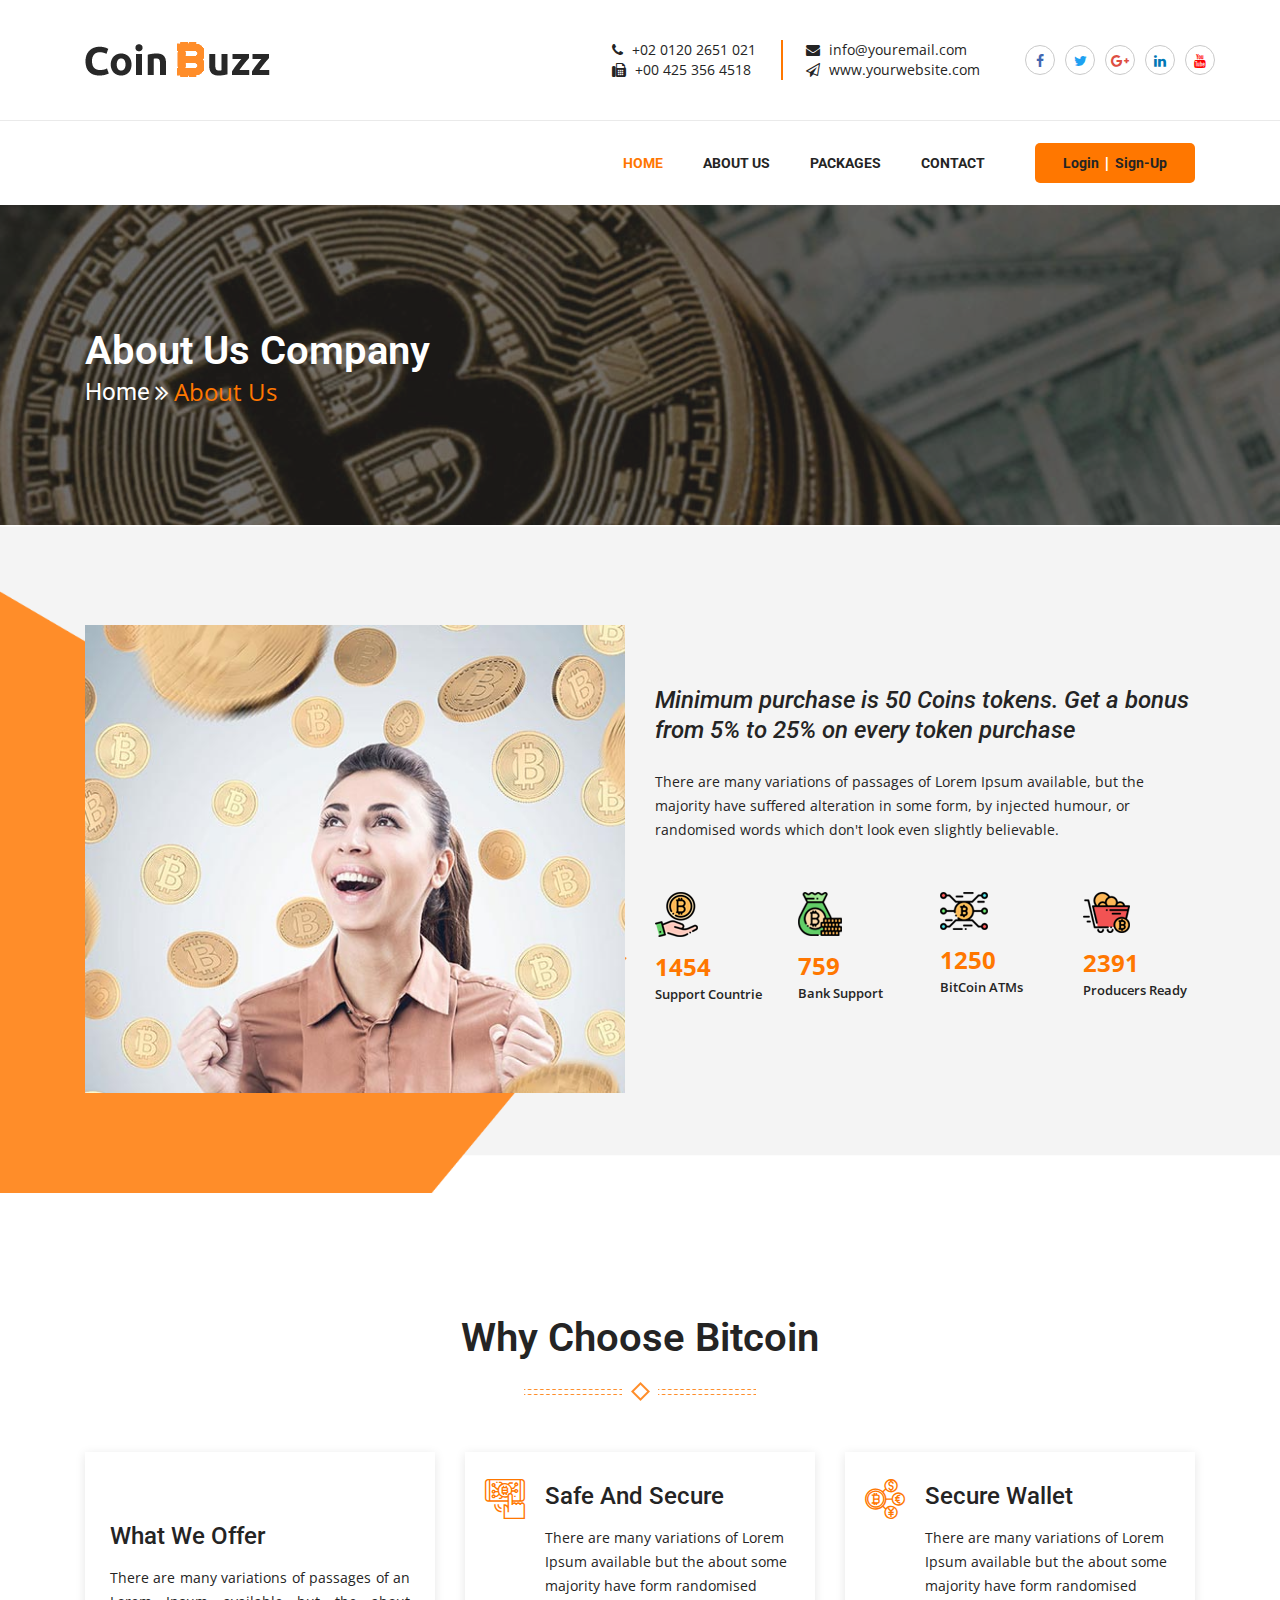
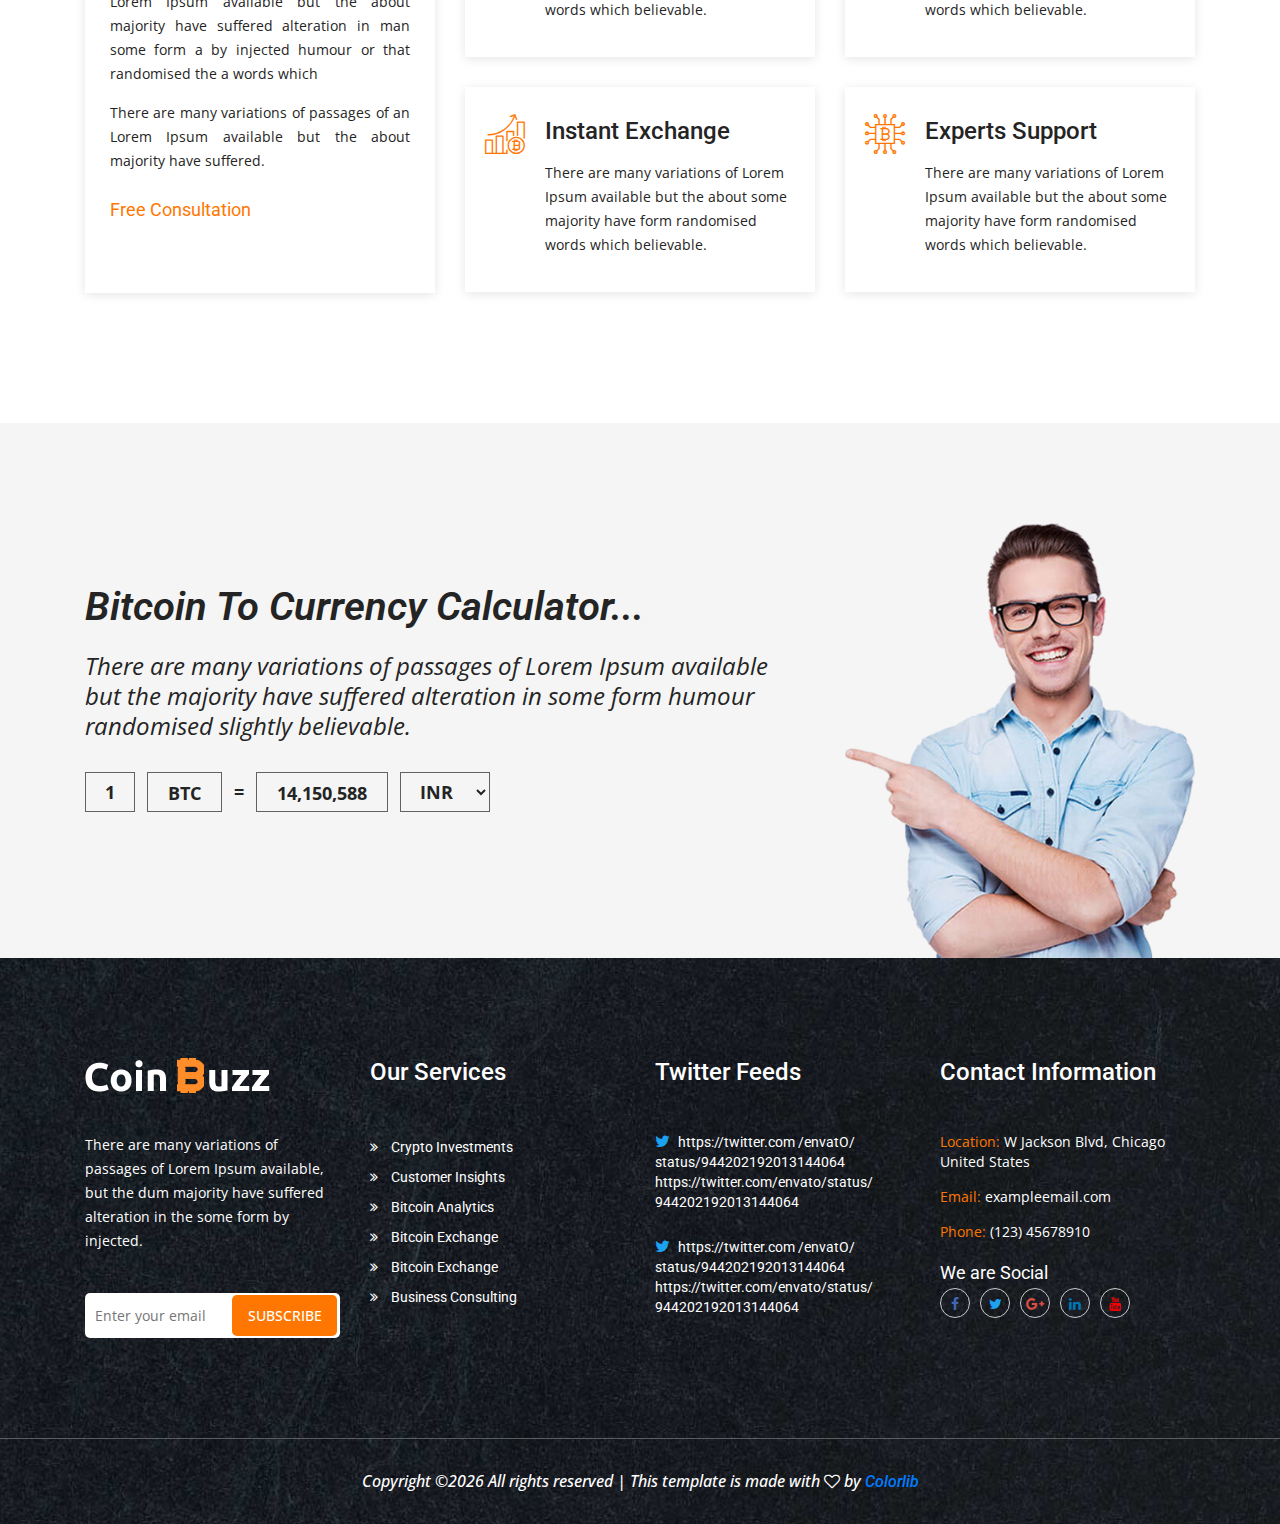
==== about.html @ a5e6c5b7 "Complete front-end" ====
<!doctype html>
<html class="no-js" lang="">

<head>
    <meta charset="utf-8">
    <meta http-equiv="x-ua-compatible" content="ie=edge">
    <title>Coinbuzz - About</title>
    <meta name="description" content="">
    <meta name="viewport" content="width=device-width, initial-scale=1">
    <link rel="shortcut icon" type="image/png" href="assets/images/favicon.png">
    <!-- Place favicon.ico in the root directory -->
    <!-- all css here -->
    <!-- bootstrap v3.3.7 css -->
    <link rel="stylesheet" href="assets/css/bootstrap.min.css">
    <!-- animate css -->
    <link rel="stylesheet" href="assets/css/animate.css">
    <!-- owl.carousel.2.0.0-beta.2.4 css -->
    <link rel="stylesheet" href="assets/css/owl.carousel.min.css">
    <!-- swiper.min.css -->
    <link rel="stylesheet" href="assets/css/swiper.min.css">
    <!-- font-awesome v4.6.3 css -->
    <link rel="stylesheet" href="assets/css/font-awesome.min.css">
    <!-- flaticon.css -->
    <link rel="stylesheet" href="assets/css/flaticon.css">
    <!-- magnific-popup.css -->
    <link rel="stylesheet" href="assets/css/magnific-popup.css">
    <!-- metisMenu.min.css -->
    <link rel="stylesheet" href="assets/css/metisMenu.min.css">
    <!-- style css -->
    <link rel="stylesheet" href="assets/css/styles.css">
    <!-- responsive css -->
    <link rel="stylesheet" href="assets/css/responsive.css">
    <!-- modernizr css -->
    <script src="assets/js/vendor/modernizr-2.8.3.min.js"></script>
</head>

<body>
    <!--[if lt IE 8]>
            <p class="browserupgrade">You are using an <strong>outdated</strong> browser. Please <a href="http://browsehappy.com/">upgrade your browser</a> to improve your experience.</p>
        <![endif]-->
    
    <!-- header-area start -->
    <header class="header-area">
        <div class="header-top">
            <div class="container">
                <div class="row">
                    <div class="col-xl-5 col-lg-3 col-sm-4">
                        <div class="logo">
                            <a href="index.html"><img src="assets/images/logo.png" alt=""></a>
                        </div>
                    </div>
                    <div class="col-xl-5 col-lg-6 col-sm-8">
                        <ul class="contact-info d-flex justify-content-end">
                            <li>
                                <span><i class="fa fa-phone"></i> +02 0120 2651 021</span>
                                <span><i class="fa fa-fax"></i> +00 425 356 4518</span>
                            </li>
                            <li>
                                <span><i class="fa fa-envelope"></i> info@youremail.com</span>
                                <span><i class="fa fa-paper-plane-o"></i> www.yourwebsite.com</span>
                            </li>
                        </ul>
                    </div>
                    <div class="col-xl-2 col-lg-3 col-12 d-none d-lg-block">
                        <ul class="social-icon d-flex justify-content-end justify-content-sm-center">
                            <li class="facebook"><a href="#"><i class="fa fa-facebook"></i></a></li>
                            <li class="twitter"><a href="#"><i class="fa fa-twitter"></i></a></li>
                            <li class="google-plus"><a href="#"><i class="fa fa-google-plus"></i></a></li>
                            <li class="linkedin"><a href="#"><i class="fa fa-linkedin"></i></a></li>
                            <li class="youtube"><a href="#"><i class="fa fa-youtube"></i></a></li>
                        </ul>
                    </div>
                </div>
            </div>
        </div>
        <div class="header-bottom">
            <div class="container">
                <div class="row">
                    <div class="col-lg-10 col-sm-9 d-none d-sm-block">
                        <ul class="mainmenu d-flex justify-content-end">


                            <li class="active"><a href="javascript:void(0);">Home</a>


                            <li><a href="about.html">about us</a></li>


                            <li><a href="packages.html">packages</a></li>


                            <li><a href="contact.html">contact</a></li>
                        </ul>
                    </div>
                    <div class="col-lg-2 col-sm-3 col-8">
                        <div class="geta_quote">
                            <div class="logIn">
                                <a href="">Login</a> |
                                <a href="">Sign-Up</a>
                            </div>
                        </div>
                    </div>
                    <div class="d-block d-sm-none col-4 pull-right">
                        <ul class="menu">
                            <li class="first"></li>
                            <li class="second"></li>
                            <li class="third"></li>
                        </ul>
                    </div>
                </div>
            </div>
            <!-- responsive-menu area start -->
            <div class="responsive-menu-area d-block d-sm-none">
                <div class="container">
                    <div class="row">
                        <div class="col-12">
                            <ul class="metismenu">
                                <li class="sidemenu-items"><a class="" aria-expanded="false" href="javascript:void(0);">Home</a>
                                </li>


                                <li><a href="about.html">about us</a></li>


                                <li><a href="#">packages</a></li>
                                
                                
                                <li><a href="contact.html">contact</a></li>
                            </ul>
                        </div>
                    </div>
                </div>
            </div>
            <!-- responsive-menu area start -->
        </div>
        
    </header>
    <!-- header-area end -->

    <!-- breadcumb-area start -->
    <div class="breadcumb-area flex-style  black-opacity">
        <div class="container">
            <div class="row">
                <div class="col-12">
                    <h2>About Us Company</h2>
                    <ul class="d-flex">
                        <li><a href="index.html">Home</a></li>
                        <li><i class="fa fa-angle-double-right"></i></li>
                        <li><span>About Us</span></li>
                    </ul>
                </div>
            </div>
        </div>
    </div>
    <!-- breadcumb-area end -->

    <!-- about-area start -->
    <div class="about-area position-relative">
        <div class="container">
            <div class="row">
                <div class="col-lg-6 d-none d-lg-block">
                    <div class="about-img">
                        <img src="assets/images/about/1.jpg" alt="">
                    </div>
                </div>
                <div class="col-lg-6 col-12">
                    <div class="about-content">
                        <h3>Minimum purchase is 50 Coins tokens. Get a bonus from 5% to 25% on every token purchase</h3>
                        <p>There are many variations of passages of Lorem Ipsum available, but the majority have suffered alteration in some form, by injected humour, or randomised words which don't look even slightly believable.</p>
                    </div>
                    <div class="row">
                        <div class="col-sm-3 col-6">
                            <div class="about-items">
                                <img src="assets/images/about/icon/1.png" alt="">
                                <span class="counter">1454</span>
                                <p>Support Countrie</p>
                            </div>
                        </div>
                        <div class="col-sm-3 col-6">
                            <div class="about-items">
                                <img src="assets/images/about/icon/2.png" alt="">
                                <span class="counter">759</span>
                                <p>Bank Support</p>
                            </div>
                        </div>
                        <div class="col-sm-3 col-6">
                            <div class="about-items mb-0">
                                <img src="assets/images/about/icon/3.png" alt="">
                                <span class="counter">1250</span>
                                <p>BitCoin ATMs</p>
                            </div>
                        </div>
                        <div class="col-sm-3 col-6">
                            <div class="about-items mb-0">
                                <img src="assets/images/about/icon/4.png" alt="">
                                <span class="counter">2391</span>
                                <p>Producers Ready</p>
                            </div>
                        </div>
                    </div>
                </div>
            </div>
        </div>
    </div>
    <!-- about-area end -->

    <!-- service-area start -->
    <div class="service-area">
        <div class="container">
            <div class="row">
                <div class="col-12">
                    <div class="section-title text-center">
                        <h2>Why Choose Bitcoin</h2>
                        <img src="assets/images/line.png" alt="">
                    </div>
                </div>
            </div>
            <div class="row">
                <div class="col-lg-4 col-md-6 col-12">
                    <div class="service-wrap">
                        <h3>What We Offer</h3>
                        <p>There are many variations of passages of an Lorem Ipsum available but the about majority have suffered alteration in man some form a by injected humour or that randomised the a words which</p>
                        <p>There are many variations of passages of an Lorem Ipsum available but the about majority have suffered.</p>
                        <a href="#">Free Consultation</a>
                    </div>
                </div>
                <div class="col-lg-4 col-md-6 col-12">
                    <div class="service-items">
                        <span class="flaticon-bitcoin-9"></span>
                        <h3>Safe And Secure</h3>
                        <p>There are many variations of Lorem Ipsum available but the about  some majority have form randomised words which believable.</p>
                    </div>
                    <div class="service-items">
                        <span class="flaticon-profits"></span>
                        <h3>Instant Exchange</h3>
                        <p>There are many variations of Lorem Ipsum available but the about  some majority have form randomised words which believable.</p>
                    </div>
                </div>
                <div class="col-lg-4 col-12">
                    <div class="row">
                        <div class="col-lg-12 col-md-6 col-12">
                            <div class="service-items">
                                <span class="flaticon-exchange-1"></span>
                                <h3>Secure Wallet</h3>
                                <p>There are many variations of Lorem Ipsum available but the about  some majority have form randomised words which believable.</p>
                            </div>
                        </div>
                        <div class="col-lg-12 col-md-6 col-12">
                            <div class="service-items">
                                <span class="flaticon-bitcoin-7"></span>
                                <h3>Experts Support</h3>
                                <p>There are many variations of Lorem Ipsum available but the about  some majority have form randomised words which believable.</p>
                            </div>
                        </div>
                    </div>
                </div>
            </div>
        </div>
    </div>
    <!-- service-area end -->


    <!-- calculate-area start -->
    <div class="calculate-area calculate-area2 bg-1">
        <div class="container">
            <div class="row">
                <div class="col-lg-8">
                    <div class="calculate-wrap">
                        <h2>Bitcoin To Currency Calculator...</h2>
                        <p>There are many variations of passages of Lorem Ipsum available but the majority have suffered alteration in some form humour randomised slightly believable.</p>
                        <ul>
                            <li><input type="text" placeholder="1"></li>
                            <li><p>BTC </p></li>
                            <li>=</li>
                            <li><p>14,150,588 </p></li>
                            <li>
                                <select name="select">
                                    <option value="inr">inr</option>
                                    <option value="etc">ect</option>
                                    <option value="btc">btc</option>
                                    <option value="inr">inr</option>
                                    <option value="etc">ect</option>
                                    <option value="btc">btc</option>
                                </select>
                            </li>
                        </ul>
                    </div>
                </div>
                <div class="col-lg-4">
                    <div class="calculate-img">
                        <img src="assets/images/calcluate.png" alt="">
                    </div>
                </div>
            </div>
        </div>
    </div>
    <!-- calculate-area start -->


    <!-- footer-area start -->
    <footer class="footer-area">
        <div class="footer-top">
            <div class="container">
                <div class="row">
                    <div class="col-lg-3  col-sm-6 col-12">
                        <div class="footer-widget footer-logo">
                            <img src="assets/images/logo2.png" alt="">
                            <p>There are many variations of passages of Lorem Ipsum available, but the dum majority have suffered alteration in the some form by injected.</p>
                            <form action="#">
                                <input type="text" placeholder="Enter your email">
                                <button>subscribe</button>
                            </form>
                        </div>
                    </div>
                    <div class="col-lg-3 col-sm-6 col-12">
                        <div class="footer-widget footer-menu">
                            <h3>Our Services</h3>
                            <ul>
                                <li><a href="#"><i class="fa fa-angle-double-right"></i> Crypto Investments</a></li>
                                <li><a href="#"><i class="fa fa-angle-double-right"></i> Customer Insights</a></li>
                                <li><a href="#"><i class="fa fa-angle-double-right"></i> Bitcoin Analytics</a></li>
                                <li><a href="#"><i class="fa fa-angle-double-right"></i> Bitcoin Exchange</a></li>
                                <li><a href="#"><i class="fa fa-angle-double-right"></i> Bitcoin Exchange</a></li>
                                <li><a href="#"><i class="fa fa-angle-double-right"></i> Business Consulting</a></li>
                            </ul>
                        </div>
                    </div>
                    <div class="col-lg-3 col-sm-6 col-12">
                        <div class="footer-widget footer-twitter">
                            <h3>Twitter Feeds</h3>
                            <ul>
                                <li><a href="#"><i class="fa fa-twitter"></i> https://twitter.com /envatO/ status/944202192013144064 https://twitter.com/envato/status/ 944202192013144064</a> </li>
                                <li class="mb-0"><a href="#"><i class="fa fa-twitter"></i> https://twitter.com /envatO/ status/944202192013144064 https://twitter.com/envato/status/ 944202192013144064</a> </li>
                            </ul>
                        </div>
                    </div>
                    <div class="col-lg-3 col-sm-6 col-12">
                        <div class="footer-widget footer-contact">
                            <h3>Contact Information</h3>
                            <ul class="footer-contact-info">
                                <li><span>Location: </span> W Jackson Blvd, Chicago United States</li>
                                <li><span>Email: </span> exampleemail.com</li>
                                <li><span>Phone: </span> (123) 45678910</li>
                            </ul>
                            <h5>We are Social</h5>
                            <ul class="social-icon d-flex">
                                <li class="facebook"><a href="#"><i class="fa fa-facebook"></i></a></li>
                                <li class="twitter"><a href="#"><i class="fa fa-twitter"></i></a></li>
                                <li class="google-plus"><a href="#"><i class="fa fa-google-plus"></i></a></li>
                                <li class="linkedin"><a href="#"><i class="fa fa-linkedin"></i></a></li>
                                <li class="youtube"><a href="#"><i class="fa fa-youtube"></i></a></li>
                            </ul>
                        </div>
                    </div>
                </div>
            </div>
        </div>
        <div class="footer-bottom">
            <div class="container">
                <div class="row">
                    <div class="col-12 copyright">
                        <p><!-- Link back to Colorlib can't be removed. Template is licensed under CC BY 3.0. -->
Copyright &copy;<script>document.write(new Date().getFullYear());</script> All rights reserved | This template is made with <i class="fa fa-heart-o" aria-hidden="true"></i> by <a href="https://colorlib.com" target="_blank" class="text-primary">Colorlib</a>
<!-- Link back to Colorlib can't be removed. Template is licensed under CC BY 3.0. -->
</p>
                    </div>
                </div>
            </div>
        </div>
    </footer>
    <!-- footer-area end -->

    <!-- jquery latest version -->
    <script src="assets/js/vendor/jquery-2.2.4.min.js "></script>
    <!-- popper.min.js -->
    <script src="assets/js/vendor/popper.min.js "></script>
    <!-- bootstrap js -->
    <script src="assets/js/bootstrap.min.js "></script>
    <!-- owl.carousel.2.0.0-beta.2.4 css -->
    <script src="assets/js/owl.carousel.min.js "></script>
    <!-- swiper.min.js -->
    <script src="assets/js/swiper.min.js "></script>
    <!-- mailchimp.js -->
    <script src="assets/js/mailchimp.js"></script>
    <!-- metisMenu.min.js -->
    <script src="assets/js/metisMenu.min.js"></script>
    <!-- plugins js -->
    <script src="assets/js/plugins.js "></script>
    <!-- main js -->
    <script src="assets/js/scripts.js "></script>
</body>

</html>
---- assets/css/flaticon.css ----
/*
  	Flaticon icon font: Flaticon
  	Creation date: 23/10/2017 08:34
  	*/

@font-face {
  font-family: "Flaticon";
  src: url("../fonts/Flaticon.eot");
  src: url("../fonts/Flaticon.eot?#iefix") format("embedded-opentype"),
       url("../fonts/Flaticon.woff") format("woff"),
       url("../fonts/Flaticon.ttf") format("truetype"),
       url("../fonts/Flaticon.svg#Flaticon") format("svg");
  font-weight: normal;
  font-style: normal;
}

@media screen and (-webkit-min-device-pixel-ratio:0) {
  @font-face {
    font-family: "Flaticon";
    src: url("./Flaticon.svg#Flaticon") format("svg");
  }
}

[class^="flaticon-"]:before, [class*=" flaticon-"]:before,
[class^="flaticon-"]:after, [class*=" flaticon-"]:after {
	font-family: Flaticon;
	font-size: 20px;
	font-style: normal;
	margin-left: 0px;
}

.flaticon-bitcoin-9:before { content: "\f100"; }
.flaticon-profits:before { content: "\f101"; }
.flaticon-bitcoin-8:before { content: "\f102"; }
.flaticon-safebox:before { content: "\f103"; }
.flaticon-exchange-1:before { content: "\f104"; }
.flaticon-exchange:before { content: "\f105"; }
.flaticon-bitcoin-7:before { content: "\f106"; }
.flaticon-bitcoin-6:before { content: "\f107"; }
.flaticon-bitcoin-4:before { content: "\f108"; }
.flaticon-bitcoin-3:before { content: "\f109"; }
.flaticon-bitcoin-2:before { content: "\f10a"; }
.flaticon-bitcoin-1:before { content: "\f10b"; }
.flaticon-bitcoin:before { content: "\f10c"; }
.flaticon-consulting:before { content: "\f10d"; }
.flaticon-blockchain:before { content: "\f10e"; }
---- assets/css/metisMenu.min.css ----
/*
 * metismenu - v2.7.2
 * A jQuery menu plugin
 * https://github.com/onokumus/metismenu#readme
 *
 * Made by Osman Nuri Okumus <onokumus@gmail.com> (https://github.com/onokumus)
 * Under MIT License
 */

.metismenu .arrow {
    float: right;
    line-height: 1.42857
}

[dir=rtl] .metismenu .arrow {
    float: left
}

.metismenu .glyphicon.arrow:before {
    content: "\e079"
}

.metismenu .active>a>.glyphicon.arrow:before {
    content: "\e114"
}

.metismenu .fa.arrow:before {
    content: "\f104"
}

.metismenu .active>a>.fa.arrow:before {
    content: "\f107"
}

.metismenu .ion.arrow:before {
    content: "\f3d2"
}

.metismenu .active>a>.ion.arrow:before {
    content: "\f3d0"
}

.metismenu .plus-times {
    float: right
}

[dir=rtl] .metismenu .plus-times {
    float: left
}

.metismenu .fa.plus-times:before {
    content: "\f067"
}

.metismenu .active>a>.fa.plus-times {
    -webkit-transform: rotate(45deg);
    -ms-transform: rotate(45deg);
    -o-transform: rotate(45deg);
    transform: rotate(45deg)
}

.metismenu .plus-minus {
    float: right
}

[dir=rtl] .metismenu .plus-minus {
    float: left
}

.metismenu .fa.plus-minus:before {
    content: "\f067"
}

.metismenu .active>a>.fa.plus-minus:before {
    content: "\f068"
}

.metismenu .collapse {
    display: none
}

.metismenu .collapse.in {
    display: block
}

.metismenu .collapsing {
    position: relative;
    height: 0;
    overflow: hidden;
    -webkit-transition-timing-function: ease;
    -o-transition-timing-function: ease;
    transition-timing-function: ease;
    -webkit-transition-duration: .35s;
    -o-transition-duration: .35s;
    transition-duration: .35s;
    -webkit-transition-property: height, visibility;
    -o-transition-property: height, visibility;
    transition-property: height, visibility
}

.metismenu .has-arrow {
    position: relative
}

.metismenu .has-arrow:after {
    position: absolute;
    content: "";
    width: .5em;
    height: .5em;
    border-width: 1px 0 0 1px;
    border-style: solid;
    border-color: initial;
    right: 2em;
    -webkit-transform: rotate(-224deg) translateY(-50%);
    -ms-transform: rotate(-224deg) translateY(-50%);
    -o-transform: rotate(-224deg) translateY(-50%);
    transform: rotate(-224deg) translateY(-50%);
    -webkit-transform-origin: top;
    -ms-transform-origin: top;
    -o-transform-origin: top;
    transform-origin: top;
    top: 50%;
    -webkit-transition: all .3s ease-out;
    -o-transition: all .3s ease-out;
    transition: all .3s ease-out;
}

[dir=rtl] .metismenu .has-arrow:after {
    right: auto;
    left: 1em;
    -webkit-transform: rotate(135deg) translateY(-50%);
    -ms-transform: rotate(135deg) translateY(-50%);
    -o-transform: rotate(135deg) translateY(-50%);
    transform: rotate(135deg) translateY(-50%)
}

.metismenu .active>.has-arrow:after,
.metismenu .has-arrow[aria-expanded=true]:after {
    -webkit-transform: rotate(-135deg) translateY(-50%);
    -ms-transform: rotate(-135deg) translateY(-50%);
    -o-transform: rotate(-135deg) translateY(-50%);
    transform: rotate(-135deg) translateY(-50%)
}
---- assets/css/styles.css ----
/*-----------------------------------------------------------------------------------

    Template Name:
    Template URI:
    Description: This is html5 template
    Author: Kaji Hasibur Rahman
    Author URI:
    Version: 1.0
-----------------------------------------------------------------------------------
    CSS INDEX
    ===================

    1. Theme Default CSS (body, link color, section etc)433


-----------------------------------------------------------------------------------*/


/*========================================================================================================
                                        defolt-css here
 ========================================================================================================*/

@import url('https://fonts.googleapis.com/css?family=Open+Sans:300,300i,400,400i,600,700,700i|Roboto:300,300i,400,400i,500,700,900');
* {
    margin: 0;
    padding: 0;
}

body { 
    font-family: 'Open Sans', sans-serif;
    line-height: 24px;
    color: #242424;
    font-size: 14px;
    font-weight: 400;
}

.floatleft {
    float: left;
}

.floatright {
    float: right;
}

img {
    max-width: 100%;
    height: auto
}

.fix {
    overflow: hidden
}

p {
    margin: 0px;
    font-weight: 400;
}

h1,
h2,
h3,
h4,
h5,
h6 {
    margin-bottom: 10px;
    margin-top: 0px;
    color: #242424;
    font-family: 'Roboto', sans-serif;
}

input:focus,
select:focus {
    outline: none;
}

input,
button {
    transition: all .3s;
    -webkit-transition: all .3s;
    -moz-transition: all .3s;
}

button {
    cursor: pointer;
}

a {
    -webkit-transition: all 0.3s ease 0s;
    transition: all 0.3s ease 0s;
    -webkit-transition: all .3s;
    -moz-transition: all .3s;
    text-decoration: none;
    font-family: 'Roboto', sans-serif;
    color: #242424;
}

a:hover {
    color: #ff7700;
}

a:active,
a:hover,
a:focus {
    outline: none;
    text-decoration: none;
}

button:focus {
    outline: none;
}

ul {
    list-style: outside none none;
    margin: 0;
    padding: 0;
}

:before,
:after {
    transition: all .3s;
    -webkit-transition: all .3s;
    -moz-transition: all .3s;
}

div {
    transition: all .3s;
    -webkit-transition: all .3s;
    -moz-transition: all .3s;
}

.black-opacity {
    position: relative;
    z-index: 9;
}

.black-opacity:before {
    position: absolute;
    left: 0;
    top: 0;
    width: 100%;
    height: 100%;
    background: #242424;
    content: "";
    opacity: .65;
    -ms-filter: "progid:DXImageTransform.Microsoft.Alpha(Opacity=70)";
}

.pt-120 {
    padding-top: 120px;
}

.pb-120 {
    padding-bottom: 120px;
}

.ptb-120 {
    padding: 120px 0;
}

.mb-30 {
    margin-bottom: 30px;
}

.mb-20 {
    margin-bottom: 20px;
}

.bg-1 {
    background: #f4f4f4;
}
.bg-2{
    background: #ff7700;
}

.bg-fff {
    background: #fff;
}

a#scrollUp {
    position: fixed;
    right: 10px;
    bottom: 20px;
    height: 45px;
    width: 45px;
    background: #222;
    text-align: center;
    line-height: 45px;
    color: #fff;
    font-size: 12px;
    border-radius: 5px;
}

a#scrollUp:hover {
    background: #ff7700;
}

.flex-style {
    display: flex;
    justify-content: center;
    flex-direction: column;
}




/*--------header-area start--------*/
.header-top{
    border-bottom: 1px solid #eaeaea;
}
.logo{
    padding: 42px 0px;
}   
.contact-info li{
    padding: 0px 25px;
    position: relative;
    line-height: 20px;
    margin: 40px 0px;
}
.contact-info li:first-child{
    padding-left: 0;
}
.contact-info li:before{
    position: absolute;
    left: 0;
    top: 0;
    width: 2px;
    content: "";
    background: #ff7700;
    height: 100%;
}
.contact-info li span{
    display: block;
}
.contact-info li span i{
    margin-right: 5px;
}
.contact-info li:first-child:before{
    display: none;
}
.social-icon{
    padding: 45px 0px;
}
.social-icon li{
    margin-left: 10px;
}
.social-icon li a{
    height: 30px;
    width: 30px;
    display: block;
    border-radius: 50%;
    text-align: center;
    line-height: 30px;
    border:1px solid #cacaca;
}

.social-icon li.facebook a{
    color: #4267b2;
}
.social-icon li.facebook a:hover{
    background: #4267b2;
}
.social-icon li.twitter a{
    color: #1da1f2;
}
.social-icon li.twitter a:hover{
    background: #1da1f2;
}
.social-icon li.google-plus a{
    color: #dd4e42;
}
.social-icon li.google-plus a:hover{
    background: #dd4e42;
}
.social-icon li.linkedin a{
    color: #0077b5;
}
.social-icon li.linkedin a:hover{
    background: #0077b5;
}
.social-icon li.youtube a{
    color: #ff0000;
}
.social-icon li.youtube a:hover{
    background: #ff0000;
}
.social-icon li a:hover{
    color: #fff;
    border:1px solid #fff;
}
.mainmenu li{
    padding: 0px 20px;
    position: relative;
}
.mainmenu li a{
    display: block;
    padding: 30px 0px;
    font-weight: 700;
    text-transform: uppercase;
    position: relative;
}
.mainmenu li:hover > a,
.mainmenu li.active > a{
    color: #ff7700;
}
.mainmenu li > a:before{
    position: absolute;
    left: 0;
    top: 0;
    width: 0;
    height: 2px;
    background: #ff7700;
    content: "";
}
.mainmenu li:hover > a:before{
    width: 100%;
}
.mainmenu li > ul{
    position: absolute;
    left: 20px;
    top: 120%;
    width: 150px;
    background: #fff;
    z-index: 99;
    padding: 10px;
    box-shadow: 0px 2px 5px rgba(0,0,0,0.1);
    visibility: hidden;
    opacity: 0;
    transition: all .3s ease 0s;
    -webkit-transition: all .3s ease 0s;
    -moz-transition: all .3s ease 0s;
}
.mainmenu li:hover > ul{
    visibility: visible;
    opacity: 1;
    top: 100%;
}
.mainmenu li > ul li{
    padding: 0px;
}
.mainmenu li > ul li a{
    padding: 3px 0px;
    text-transform: capitalize;
    font-weight: 500;
}
.mainmenu li > ul li:hover a{
    padding-left: 5px;
}
.mainmenu li > ul li a:before{
    display: none;
}
.geta_quote{
    padding: 22px 0px;
}
.geta_quote .logIn{
    display: block;
    color: #fff;
    font-weight: 700;
    background: #ff7700;
    height: 40px;
    border-radius: 5px;
    text-align: center;
    line-height: 40px;
}

.geta_quote .logIn a:hover{
    color: #fff;
}
/*--------header-area end--------*/

/*--------slider-area start--------*/
.slider-items{
    position: relative;
    z-index: 9;
}
.slider-items:before{
    position: absolute;
    left: 0;
    top: 0;
    width: 100%;
    height: 100%;
    background: #242424;
    content: "";
    opacity: .5;
}
.slider-items img{
    visibility: hidden;
}
.slider-content{
    position: absolute;
    left: 0;
    top: 0;
    width: 100%;
    height: 100%;
    z-index: 99;
}
.slider-content h2{
    font-size: 80px;
    font-weight: 700;
    line-height: 85px;
    color: #fff;
    margin-bottom: 25px;
}
.slider-content h2 span{
    display: inline-block;
    background: #ff7700;
    padding: 10px 10px;
}
.slider-content p{
    color: #fff;
    font-size: 16px;
    line-height: 26px;
    margin-bottom: 40px;
}
.slider-content a{
    padding: 15px 30px;
    background: #ff7700;
    display: inline-block;
    color: #fff;
    text-transform: uppercase;
    font-weight: 600;
    border-radius: 5px;
    font-size: 16px;
    border: 2px solid #ff7700;
}
.slider-content a:hover{
    background: transparent;
    color: #ff7700;
}
.slider-active .owl-dots{
    position: absolute;
    left: 0;
    bottom: 20px;
    right: 0;
    text-align: center;
    width: 100%;
}
.slider-active .owl-dot{
    height: 5px;
    width: 25px;
    background: #fff;
    display: inline-block;
    margin: 0px 3px;
    border-radius: 5px;
}
.slider-active .owl-dot.active{
    background: #ff7700;
    width: 30px;
}
/*--------slider-area end--------*/

/*--------featured-area start--------*/
.featured-area{
    padding: 100px 0px 70px;
}
.featured-wrap{
    margin-bottom: 30px;
}
.featured-img {
    overflow: hidden;
}
.featured-img > img{
    width: 100%;
    -webkit-transition: all .5s ease 0s;
    -moz-transition: all .5s ease 0s;
    transition: all .5s ease 0s;
}
.featured-wrap:hover .featured-img > img{
    transform: scale(1.15, 1.15) rotate(-5deg);
    -webkit-transform: scale(1.15, 1.15) rotate(-5deg);
    -moz-transform: scale(1.15, 1.15) rotate(-5deg);
}
.featured-wrap h2{
    font-size: 24px;
    font-weight: 700;
    margin: 20px 0px 10px;
}
/*--------featured-area end--------*/

/*--------about-area start--------*/
.featured-content-area{
    padding: 130px 0;
}
.featured-content-img{
    position: absolute;
    left: 30px;
    top: 100px;
    width: 650px;
}
.featured-content-wrap{
    padding-top: 30px;
}
.featured-content-wrap h2{
    font-size: 40px;
    font-weight: 600;
    line-height: 40px;
    margin-bottom: 20px;
}
.featured-content-wrap h2 span{
    display: block;
    font-size: 18px;
    font-weight: 400;
    color: #ff7700;
    text-transform: uppercase;
    line-height: 28px;
}
.featured-content-wrap p{
    font-size: 18px;
    font-style: italic;
    font-weight: 300;
    line-height: 28px;
    margin-bottom: 40px;
}
.featured-content-wrap a{
    display: inline-block;
    padding: 15px 30px;
    background: #ff7700;
    color: #fff;
    text-transform: uppercase;
    border: 2px solid #ff7700;
    text-transform: uppercase;
    font-weight: 500;
    border-radius: 5px;
}
.featured-content-wrap a:hover{
    background: transparent;
    color: #ff7700;
}
/*--------about-area end--------*/

/*--------service-area start--------*/
.service-area{
    padding: 130px 0px 100px;
}
.section-title{
    margin-bottom: 50px;
}
.section-title h2{
    font-size: 40px;
    font-weight: 600;
    line-height: 30px;
    margin-bottom: 25px;
}
.service-wrap{
    background: #fff;
    box-shadow: 0px 2px 10px rgba(0,0,0,.1);
    padding: 70px 25px;
    margin-bottom: 30px;
}
.service-wrap h3{
    font-size: 24px;
    margin-bottom: 15px;
}
.service-wrap p{
    margin-bottom: 15px;
    text-align: justify;
}
.service-wrap a{
    display: inline-block;
    color: #ff7700;
    font-size: 18px;
    margin-top: 10px;
}
.service-items {
    background: #fff;
    box-shadow: 0px 2px 10px rgba(0,0,0,.1);
    padding: 30px 20px 35px 80px;
    margin-bottom: 30px;
    position: relative;
}
.service-items:hover{
    box-shadow: 0px 3px 20px rgba(0,0,0,.1);
}
.service-items:before{
    position: absolute;
    left: 0;
    bottom: 0;
    width: 0;
    background: #ff7700;
    height: 3px;
    content: "";
}
.service-items:hover:before{
    width: 100%;
}
.service-items h3{
    font-size: 24px;
    margin-bottom: 15px;
}
.service-items span{
    position: absolute;
    left: 20px;
    top: 35px;
}
.service-items span:before{
    font-size: 40px;
    color: #ff7700;
}
/*--------service-area end--------*/

/*--------about-area start--------*/
.about-area{
    padding: 100px 0px;
    overflow: hidden;
    background: url(../images/about/1.png) no-repeat center center / cover;
}
.about-content{
    margin-top: 60px;
}
.about-content h3{
    font-size: 24px;
    font-style: italic;
    line-height: 30px;
    margin-bottom: 25px;
}
.about-content p{
    margin-bottom: 50px;
}
.about-items span{
    display: block;
    font-size: 24px;
    font-weight: 700;
    line-height: 20px;
    color: #ff7700;
    margin-top: 20px;
    margin-bottom: 5px;
}
.about-items p{
    font-size: 13px;
    font-weight: 600;
}
/*--------about-area end--------*/

/*--------testmonial-area start--------*/
.testmonial-area{
    padding: 100px 0px;
}
.test-img img{
    border-radius: 50%;
    width: 100%;
}
.test-content h2{
    font-size: 40px;
    font-style: italic;
    margin-bottom: 0;
}
.test-content li{
    display: inline-block;
    font-size: 18px;
    color: #e2b928;
}
.test-content p{
    margin-top: 30px;
    font-style: italic;
    opacity: .6;
    font-size: 18px;
    line-height: 28px;
    padding-right: 35px;
}
.test-content{
    position: relative;
    z-index: 9;
}
.test-content span{
    position: absolute;
    left: 0px;
    top: 50px;
    font-size: 223px;
    z-index: -9;
    opacity: .1;
}
.test-active .owl-nav div{
    position: absolute;
    left: 5%;
    top: 50%;
    transform: translateY(-50%);
    -webkit-transform: translateY(-50%);
    -moz-transform: translateY(-50%);
    font-size: 40px;
}
.test-active .owl-nav div:hover{
    color: #ff7700;
}
.test-active .owl-nav div.owl-next{
    left: auto;
    right: 5%;
}
/*--------testmonial-area end--------*/

/*--------spacial-area start--------*/
.spacial-area{
    margin-top: 250px;
    padding: 120px 0px;
    background: url(../images/bg/1.jpg)no-repeat center center / cover;
}
.spacial-area h2{
    font-size: 40px;
    line-height: 45px;
    font-style: italic;
    font-family: 'Open Sans', sans-serif;
    margin-bottom: 30px;
}
.spacial-area ul li{
    margin-bottom: 20px;
    font-style: italic;
    font-size: 18px;
    padding-left: 60px;
    position: relative;
}
.spacial-area ul li:last-child{
    margin-bottom: 0;
}
.spacial-area ul li i{
    width: 40px;
    height: 40px;
    line-height: 40px;
    border-radius: 50%;
    position: absolute;
    left: 0;
    color: #ff7700;
    border:1px solid #242424;
    top: 50%;
    transform: translateY(-50%);
    -webkit-transform: translateY(-50%);
    -moz-transform: translateY(-50%);
    text-align: center;
}
.spacial-area ul li:hover i{
    background: #ff7700;
    color: #fff;
    border-color: #ff7700;
}
/*--------spacial-area end--------*/

/*--------resorce-area start --------*/
#chartContainer{
    width: 100%;
    height: 380px;
}
.resorce-info{
    height: 60px;
    background: #fff;
    box-shadow: 0px 2px 10px rgba(0,0,0,.1);
    display: flex;
    flex-direction: column;
    justify-content: center;
    text-align: center;
    margin-bottom: 20px;
    border-radius: 2px;
    cursor: pointer;
}
.resorce-info:hover{
    background: #ff7700;
}
.resorce-info h4{
    font-size: 16px;
    font-weight: 500;
    margin-bottom: 0;
    text-transform: uppercase;
    line-height: 20px;
    transition: all .3s;
    -webkit-transition: all .3s;
    -moz-transition: all .3s;
}

.resorce-info p{
    text-transform: uppercase;
    font-size: 12px;
    font-weight: 500;
    line-height: 15px;
    transition: all .3s;
    -webkit-transition: all .3s;
    -moz-transition: all .3s;
}
.resorce-info:hover h4,
.resorce-info:hover p{
    color: #fff;
}
/*--------resorce-area end --------*/

/*--------expart-area start --------*/
.expart-area{
    position: relative;
    margin: 120px 0px;
}
.expart-wrap{
    padding:10px 0px;
}
.expart-wrap h2{
    font-size: 40px;
    line-height: 45px;
    font-style: italic;
    font-family: 'Open Sans', sans-serif;
    margin-bottom: 30px;
}
.expart-wrap p{
    margin-bottom: 30px;
}
.expart-wrap a{
    display: inline-block;
    padding: 10px 25px;
    background: #ff7700;
    color: #fff;
    font-weight: 500;
    text-transform: uppercase;
    border-radius: 5px;
    border:2px solid #ff7700;
}
.expart-wrap a:hover{
    background: transparent;
    color: #ff7700;
}
.expart-img {
    position: absolute;
    left: 0;
    top: 0;
    width: 560px;
}
/*--------expart-area end --------*/

/*--------contact-area start --------*/
.contact-area{
    position: relative;
    z-index: 999;
}
.contact-area:before{
    position: absolute;
    right: 0;
    top: 6%;
    width: 60%;
    content: "";
    height: 90%;
    background: #ff7700;
}

.contact-img{
    position: absolute;
    left: 0;
    top: 0;
    width: 700px;
    z-index: -9;
}
.contact-wrap{
    min-height: 580px;
}
.contact-wrap h2{
    text-transform: uppercase;
    font-size: 30px;
    margin-bottom: 30px;
    color: #fff;
}
.contact-wrap input,
.contact-wrap textarea{
    width: 100%;
    margin-bottom: 20px;
    height: 50px;
    border: none;
    padding-left: 15px;
}
.contact-wrap textarea{
    height: 100px;
}
.contact-wrap button{
    padding: 10px 25px;
    background: #fff;
    text-transform: uppercase;
    color: #ff7700;
    font-size: 15px;
    font-weight: 600;
    border: none;
    border: 2px solid #fff;
}
.contact-wrap button:hover{
    color: #fff;
    background: transparent;
}
/*--------contact-area end --------*/

/*--------team-area start --------*/
.team-area{
    padding: 120px 0px 90px;
}
.team-wrap{
    margin-bottom: 50px;
    position: relative;
}
.team-img img{
    width: 100%;
}
.team-content{
    position: absolute;
    left: 2.5%;
    width: 95%;
    text-align: center;
    background: #ff8d29;
    bottom: -20px;
    z-index: 99;
    padding: 25px 0px;
}
.team-wrap:hover .team-content{
    background: #ff7700;
}
.team-content h4{
    margin-bottom: 0;
    text-transform: uppercase;
    font-size: 18px;
    color: #fff;
    font-weight: 500;
    line-height: 20px;
}
.team-content p{
    color: #fff;
    font-style: italic;
    font-size: 13px;
    font-weight: 500;
}
.team-content ul{
    visibility: hidden;
    transform: scaleY(0);
    transform-origin:bottom; 
    -webkit-transform: scaleY(0);
    -webkit-transform-origin:bottom; 
    -moz-transform: scaleY(0);
    -moz-transform-origin:bottom; 
    height: 0;
    transition: height .3s ease-in-out 1s;
    -webkit-transition: height .3s ease-in-out 1s;
    -moz-transition: height .3s ease-in-out 1s;
}
.team-wrap:hover .team-content ul{
    visibility: visible;
    transform: scaleY(1);
    -webkit-transform: scaleY(1);
    -moz-transform: scaleY(1);
    height: auto;
    margin-top: 15px;
}
.team-content ul li{
    display: inline-block;
}
.team-content ul li a{
    display: block;
    height: 25px;
    width: 25px;
    background: #242424;
    color: #fff;
    text-align: center;
    line-height: 25px;
    border-radius: 50%;
    font-size: 13px;
}
.team-content ul li a:hover{
    background: #fff;
    color: #ff8d29;
}
/*--------team-area end --------*/

/*--------nvestments-area start --------*/
.nvestments-area{
    background: url(../images/bg/3.jpg) no-repeat center center / cover;
    padding: 80px 0px 0px;
    margin-top: 250px;
    margin-bottom: 200px;
}
.nvestments-wrap{
    padding-bottom: 80px;
}
.nvestments-wrap h2{
    font-size: 40px;
    line-height: 45px;
    font-style: italic;
    font-family: 'Open Sans', sans-serif;
    margin-bottom: 20px;
    color: #fff;
}
.nvestments-wrap h2 span{
    color: #ff7700;
}
.nvestments-wrap p{
    font-size: 16px;
    line-height: 26px;
    color: #fff;
    font-weight: 500;
    margin-bottom: 25px;
}
.nvestments-wrap ul li{
    display: inline-block;
    margin-right: 25px;
}
.nvestments-wrap ul li:last-child{
    margin-right: 0;
}
.nvestments-wrap ul li a{
    display: block;
    height: 45px;
    width: 160px;
    line-height: 45px;
    text-transform: uppercase;
    font-weight: 500;
    background: #ff7700;
    text-align: center;
    border-radius: 3px;
    color: #fff;
}
.nvestments-wrap ul li a:hover{
    background: #fff;
    color: #ff7700;
}
.nvestments-img{
    position: absolute;
    bottom: 0;
}
/*--------nvestments-area end --------*/

/*--------blog-area start --------*/
.blog-area{
    padding: 120px 0px 90px;
}
.blog-wrap{
    margin-bottom: 30px;
}
.blog-wrap:hover{
    box-shadow: 0px 2px 25px rgba(0,0,0,0.1);
}
.blog-content{
    padding: 30px 15px;
    border: 1px solid #e5e5e5;
    border-top: none;
}
.blog-content h3{
    font-size: 24px;
    font-weight: 500;
}
.blog-content ul li{
    display: inline-block;
    opacity: .60;
    font-style: italic;
}
.blog-content ul li:before{
    content: "|";
    margin: 0px 10px;
}
.blog-content ul li:first-child:before{
    display: none;
}
.blog-content p{
    margin-bottom: 20px;
    margin-top: 15px;
}
.blog-content a.readmore{
    font-weight: 600;
    text-transform: uppercase;
}
/*--------blog-area end --------*/

/*--------footer-area start --------*/
.footer-area{
    background: url(../images/bg/4.jpg) no-repeat center center / cover;
}
.footer-top{
    padding: 100px 0px 70px;
}
.footer-widget{
    margin-bottom: 30px;
}
.footer-widget h3{
    font-size: 24px;
    font-weight: 500;
    margin-bottom: 45px;
    color: #fff;
}
.footer-logo p{
    margin: 40px 0;
    color: #fff;
    font-size: 14px;
}
.footer-logo form{
    position: relative;
}
.footer-logo input{
    width: 100%;
    height: 45px;
    border: none;
    border-radius: 5px;
    padding: 0px 110px 0px 10px;
}
.footer-logo button{
    position: absolute;
    right: 3px;
    top: 5%;
    height: 90%;
    width: 105px;
    background: #ff7700;
    color: #fff;
    text-transform: uppercase;
    font-weight: 500;
    border: none;
    border-radius: 5px;
}
.footer-menu ul li{
    line-height: 30px;
}
.footer-menu ul li a{
    display: inline-block;
    color: #fff;
}
.footer-menu ul li:hover a{
    color: #ff7700;
}
.footer-menu ul li a i{
    margin-right: 10px;
    transition: all .3s;
    -webkit-transition: all .3s;
    -moz-transition: all .3s;
}
.footer-menu ul li a:hover i{
    margin-right: 5px;
}
.footer-twitter li{
    margin-bottom: 25px;
    line-height: 20px;
}
.footer-twitter li a{
    color: #fff;
    font-size: 14px;
}
.footer-twitter li a i{
    margin-right: 5px;
    font-size: 16px;
    color: #1da1f2;
}
.footer-contact ul.footer-contact-info li{
    line-height: 20px;
    margin-bottom: 15px;
    color: #fff;
}
.footer-contact ul.footer-contact-info li span{
    color: #ff7700;
}
.footer-contact h5{
    font-size: 18px;
    color: #fff;
    font-weight: 400;
    margin-bottom: 5px;
    margin-top: 20px;
}
.footer-contact ul.social-icon{
    padding: 0;
}
.footer-contact ul.social-icon li:first-child{
    margin-left: 0;
}
.footer-bottom{
    padding: 30px 0px;
    border-top: 1px solid #5a5e62;
    text-align: center;
}
.footer-bottom p{
    color: #fff;
    font-size: 16px;
    font-style: italic;
    font-weight: 500;
}
.footer-bottom p span{
    color: #ff7700;
}
/*--------footer-area end --------*/

/*responsive menu*/
.menu {
    height: 40px;
    width: 45px;
    display: -webkit-box;
    display: -ms-flexbox;
    display: flex;
    -webkit-box-orient: vertical;
    -webkit-box-direction: normal;
    -ms-flex-direction: column;
    flex-direction: column;
    background: #ff7700;
    cursor: pointer;
    -webkit-box-pack: center;
    -ms-flex-pack: center;
    justify-content: center;
    float: right;
    padding: 0px 8px;
    margin: 22px 0px;
    z-index: 99999999999;
    position: relative;
}

.menu li {
    height: 2px;
    width: 25px;
    background: #fff;
    margin-bottom: 2px;
    -webkit-transition: all 0.6s ease-in-out 0s;
    transition: all 0.6s ease-in-out 0s;
}

ul.menu.active {
    position: fixed;
    right: 30px;
}

.menu.active li.first {
    -webkit-transform: translateY(4px) rotateZ(-135deg);
    transform: translateY(4px) rotateZ(-135deg);
    background-color: #fff;
}

.menu.active li.second {
    opacity: 0;
    -ms-filter: "progid:DXImageTransform.Microsoft.Alpha(Opacity=0)";
}

.menu.active li.third {
    -webkit-transform: translateY(-4px) rotateZ(135deg);
    transform: translateY(-4px) rotateZ(135deg);
    background-color: #fff;
}

.header-bottom {
    position: relative;
}

.responsive-menu-area {
    position: absolute;
    left: 0;
    width: 100%;
    z-index: 99;
    background: #ff7700;
    top: 100%;
    padding: 20px 0;
    transition: all .3s;
    -webkit-transition: all .3s;
    -moz-transition: all .3s;
    visibility: hidden;
    opacity: 0;
    transform: scaleY(0);
    -webkit-transform: scaleY(0);
    -moz-transform: scaleY(0);
    transform-origin: top;
    -webkit-transform-origin: top;
    -moz-transform-origin: top;
}

.responsive-menu-area.active {
    transform: scaleY(1);
    visibility: visible;
    opacity: 1;
    -webkit-transform: scaleY(1);
    -moz-transform: scaleY(1);
    transition-timing-function: cubic-bezier(0.25, 0.1, 0.25, 1);
}

.metismenu li {
    margin-bottom: 5px;
}

.metismenu li a {
    color: #fff;
    display: block;
}

.metismenu .has-arrow:after {
    right: 0;
}

.metismenu li>ul {
    padding-left: 20px;
}

/*==============================================
                home2 style here
==============================================*/
.header-area2 .logo{
    padding: 25px 0px 24px;
}
.header-area2 .mainmenu li:hover > a,
.header-area2 .mainmenu li.active > a{
    color: #fff;
}
.header-area2 .mainmenu li > ul li:hover a{
    color: #ff7700;
}
.header-area2 .mainmenu li a:before,
.header-area2 .mainmenu li.active a:before{
    background: #fff;
    top: auto;
    bottom: 0;
}
.header-area2 .mainmenu li.active a:before{
    width: 100%;
}
.header-area2 .geta_quote a{
    border: 2px solid #fff;
}

.slider-area2 .slider-items{
    height: 840px;
}
.slider-area2 .slider-content{
    padding-bottom: 150px;
}
.slider-area2 .slider-content span{
    display: block;
    background: transparent;
    color: #ff7700;
    font-style: italic;
    padding: 0;
}
.slider-area2 .slider-content p{
    padding: 0px 150px;
}
.slider-area2 .slider-content ul li{
    display: inline-block;
    margin: 0px 10px;
}
.slider-active .owl-nav div{
    position: absolute;
    left: 50px;
    height: 60px;
    width: 60px;
    border-radius: 50%;
    background: rgba(255,255,255,.7);
    line-height: 60px;
    font-size: 24px;
    text-align:center;
    top: 50%;
    transform: translateY(-50%);
    -webkit-transform: translateY(-50%);
    -moz-transform: translateY(-50%);
}
.slider-active .owl-nav div:hover{
    background: #ff7700;
    color: #fff;
}
.slider-active .owl-nav div.owl-next{
    left: auto;
    right: 50px;
}
.slider-area2 .slider-active .owl-dots{
    display: none;
}
.featured-area.featured-area2{
    margin-top: -250px;
    position: relative;
    z-index: 9;
    padding-bottom: 120px;
}
.featured-wrapper{
    background: #fff;
    padding: 20px;
    box-shadow: 0px 0px 10px rgba(0,0,0,.1);
}
.featured-wrapper .featured-wrap{
    margin-bottom: 0;
}
.featured-content-area2 {
    padding: 0;
}
.featured-content-area2 .featured-content-wrap{
    height: 100%;
}
.expart-area2 .expart-img{
    width: 750px;
    left: 30px;
    z-index: -9;
}
/*------calculate-area start ------*/
.calculate-area{
    padding: 100px 0px;
    background: url(../images/bg/1.jpg)no-repeat center center / cover;
}
.calculate-wrap h2{
    font-size: 40px;
    font-style: italic;
    font-weight: 600;
    margin-bottom: 20px;
}
.calculate-wrap p{
    font-size: 24px;
    line-height: 30px;
    font-style: italic;
    padding-right: 10px;
    margin-bottom: 30px;
}
.calculate-wrap ul li{
    display: inline-block;
    margin-right: 8px;
    font-size: 18px;
    font-weight: 700;
    text-transform: uppercase;
}
.calculate-wrap ul li input,
.calculate-wrap ul li select{
    background: transparent;
    height: 40px;
    width: 50px;
    border: 1px solid #616162;
}
.calculate-wrap ul li input::placeholder{
    opacity: 1;
    color: #242424;
    font-weight: 700;
    text-align: center;
}
.calculate-wrap ul li select{
    width: 90px;
    padding: 0px 15px;
    text-transform: uppercase;
    font-weight: 700;
    cursor: pointer;
    color: #242424;
}
.calculate-wrap ul li p{
    height: 40px;
    border: 1px solid #616162;
    line-height: 40px;
    font-style: normal;
    font-size: 18px;
    font-weight: 700;
    padding: 0px 20px;
    margin-bottom: 0;
    position: relative;
    top: 1px;
}
.nvestments-area2{
    padding: 0px;
}
.nvestments-area2 .contact-wrap {
    min-height: 550px;
}
.resorce-area2 .section-title h2{
    color: #fff;
} 
.header-area2 .menu{
    border: 2px solid #fff;
}
/*------calculate-area end ------*/

/*==============================================
                home3 style here
==============================================*/
.header-area3 .header-bottom{
    position: relative;
    z-index: 9;
    background: #ff8d29;
}
.header-area3 .header-bottom:before{
    position: absolute;
    right: 0;
    top: 0;
    width: 76%;
    height: 100%;
    content: "";
    background: #242424;
}
.header-area3 .logo{
    position: relative;
    z-index: 9;
    overflow: hidden;
}
.header-area3 .logo:before,
.header-area3 .logo:after {
    position: absolute;
    right: -49px;
    top: -8px;
    border-style: solid;
    border-width: 50px;
    border-color: transparent transparent transparent #fff;
    content: "";
    z-index: 9;
}
.header-area3 .logo:after {
    right: -33px;
    top: 0;
    border-width: 42px;
    border-color: transparent transparent transparent #ff8d29;
}
.header-area3 .mainmenu li > a{
    color: #fff;
}
.header-area3 .mainmenu li:hover > a{
    color: #ff7700;
}
.header-area3 .mainmenu li ul li > a{
    color: #242424;
}
.header-area2 .geta_quote a{
    border: none;
}
.slider-area3 .slider-items{
    height: 700px;
}
.slider-area3 {
    position: relative;
}
.slider-thumbni-area{
    position: absolute;
    bottom: 50px;
    width: 100%;
}
.slider-thumbnil-active .owl-item{
    height: 50px !important;
    width: 50px !important;
}
.slider-area3 .slider-content ul li{
    display: inline-block;
    margin: 0px 5px;
}
.slider-area3 .slider-content h2 span{
    background: transparent;
    padding: 0px;
    font-weight: 400;
    display: block;
}
.slider-area3 .slider-content p{
    font-size: 24px;
    margin-bottom: 35px;
}

.slider-thumbnil-active .item{
    cursor: pointer;
}
.slider-thumbnil-active .owl-item.active{
    border: 1px solid #fff;
}
.featured-area3 .featured-wrap{
    padding: 40px 20px;
    box-shadow: 0px 0px 25px rgba(0,0,0,.05);
}
.featured-area3 .featured-wrap.active,
.featured-area3 .featured-wrap:hover{
    background: #ff7700;
    color: #fff;
}
.featured-area3 .featured-wrap span:before{
    font-size: 45px;
}
.featured-area3 .featured-wrap:hover h2 a,
.featured-area3 .featured-wrap.active h2 a{
    color: #fff;
}
.service-area2 .service-items{
    padding: 35px 25px;
    z-index: 9;
}
.service-area2 .service-items img{
    margin-bottom: 25px;
}
.service-area2 .service-items:before{
    width: 100%;
    height: 100%;
    background: url(../images/service/icon/7.png) no-repeat center center / cover;
    z-index: -9;
    opacity: 0;
}
.service-area2 .service-items.active:before,
.service-area2 .service-items:hover:before{
    opacity: 1;
}

/*------pricing-area start------*/
.pricing-area{
    padding: 120px 0px 90px;
}
.pricing-menu {
    margin-bottom: 50px;
    flex-wrap: wrap;
}
.pricing-menu li{
    margin: 0px 10px;
}
.pricing-menu li:first-child{
    margin-left: 0;
}
.pricing-menu li:last-child{
    margin-right: 0;
}
.pricing-menu li a{
    display: block;
    height: 45px;
    line-height: 45px;
    font-size: 18px;
    border: 1px solid #c8c8c8;
    font-weight: 500;
    text-transform: capitalize;
    border-radius: 5px;
    padding: 0px 40px;
}
.pricing-menu li.buy a,
.pricing-menu li.btc a,
.pricing-menu li a:hover{
    background: #ff7700;
    color: #fff;
    border-color: #ff7700;
}

.pricing-menu li select{
    width: 100px;
    height: 45px;
    border: 1px solid #c8c8c8;
    border-radius: 5px;
    padding-left: 15px;
    font-size: 18px;
    font-weight: 600;
}
.pricing-wrap{
    background: #fff;
    box-shadow: 0px 0px 20px rgba(0,0,0,0.05);
    padding: 90px 0;
    text-align: center;
    overflow: hidden;
    margin-bottom: 30px;
    position: relative;
}
.pricing-wrap:hover{
    box-shadow: 0px 0px 80px rgba(0,0,0,0.05);
}
.pricing-wrap h4 {
    position: absolute;
    left: -108px;
    top: 30px;
    transform: rotate(-45deg);
    -webkit-transform: rotate(-45deg);
    -moz-transform: rotate(-45deg);
    width: 100%;
    height: 50px;
    background: #ff7700;
    color: #fff;
    text-transform: uppercase;
    font-size: 15px;
    font-weight: 400;
    letter-spacing: 3px;
    line-height: 50px;
    margin-bottom: 0;
}
.pricing-wrap h3{
    font-size: 73px;
    font-weight: 500;
    color: #ff7700;
    margin-bottom: 5px;
}
.pricing-wrap h3 span.doller {
    color: #242424;
    font-size: 40px;
    position: relative;
    top: -20px;
}
.pricing-wrap h3 span.for{
    color: #9fa3a7;
    font-size: 18px;
}
.pricing-wrap p{
    font-weight: 500;
    font-size: 24px;
    margin-bottom: 25px;
}
.pricing-wrap button{
    width: 160px;
    height: 45px;
    border: 1px solid #c8c8c8;
    border-radius: 50px;
    background: transparent;
    font-style: italic;
    text-transform: uppercase;
}
.pricing-wrap button:hover{
    background: #ff7700;
    color: #fff;
    border-color: #ff7700;
}
/*------pricing-area end------*/

.testmonial-area2{
    padding: 100px 0;
    background: url(../images/bg/1.jpg) no-repeat center center / cover;
}
.test-images{
    width: 60px;
    height: 60px;
    margin-right: 20px;
}
.test-items i{
    color: #ff7700;
    font-size: 60px;
    margin-bottom: 15px;
}
.test-items p{
    line-height: 30px;
    font-size: 24px;
    color: #fff;
    font-style: italic;
    padding-right: 25px;
    margin-bottom: 30px;
}
.test-items h4{
    margin-bottom: 0;
    line-height: 20px;
    font-size: 18px;
    color: #ff7700;
    font-style: italic;
    margin-top: 10px;
}
.test-items span{
    font-style: italic;
    color: #fff;
    line-height: 20px;
}
.test-active2 {
    padding-bottom: 50px;
}
.test-active2 .owl-dots{
    position: absolute;
    left: 0;
    bottom: 0;
}
.test-active2 .owl-dot{
    background: #8c8c8e;
    height: 2px;
    width: 20px;
    display: inline-block;
    margin-right: 5px;
}
.test-active2 .owl-dot.active{
    background: #ff7700;
    width: 25px;
}
.calculate-area2{
    padding-bottom: 0;
    background: transparent;
}
.calculate-area2 .calculate-wrap{
    padding-top: 60px;
}

.quote-area{
    padding: 100px 0px;
    background: url(../images/bg/5.jpg) no-repeat center center / cover;
}
.quote-wrap h2{
    color: #fff;
    font-weight: 400;
    font-size: 40px;
    margin-bottom: 20px;
}
.quote-wrap p{
    font-style: italic;
    color: #fff;
    font-size: 18px;
    line-height: 28px;
}
.quote-wrap{
    height: 100%;
}
.quote-wrap a{
    padding: 10px 30px;
    background: #ff7700;
    color: #fff;
    border-radius: 5px;
    font-weight: 500;
    display: inline-block;
    border: 2px solid #ff7700;
    text-transform: uppercase;
}
.quote-wrap a:hover{
    background: transparent;
    color: #ff7700;
}
.section-title2 h2{
    color: #fff;
}
.nvestments-area3 {
    padding: 120px 0px;
}
.nvestments-area3 .contact-wrap textarea{
    height: 160px;
}
.nvestments-area3 .contact-wrap{
    min-height: auto;
}

/*---------breadcumb-area start---------*/
.breadcumb-area{
    min-height: 320px;
    background: url(../images/bg/6.jpg) no-repeat center center / cover;
}
.breadcumb-area h2{
    font-size: 40px;
    margin-bottom: 5px;
    color: #fff;
    font-weight: 600;
}
.breadcumb-area ul li{
    font-size: 24px;
    color: #fff;
    margin-right: 5px;
}
.breadcumb-area ul li a{
    display: block;
    color: #fff;
}
.breadcumb-area ul li span,
.breadcumb-area ul li a:hover{
    color: #ff7700;
}
/*---------breadcumb-area end---------*/
.calculate-area.calculate-area2.bg-1{
    background: #f5f5f5;
}

.service-page-area{
    padding: 120px 0px 90px;
}
.service-wrappper {
    margin-bottom: 30px;
    background: #fff;
    box-shadow: 0px 1px 5px rgba(0,0,0,.1); 
}
.service-wrappper:hover{
    box-shadow: 0px 1px 25px rgba(0,0,0,.1); 
}
.service-contents{
    padding: 25px 30px;
}
.service-contents h3{
    font-weight: 500;
    font-size: 24px;
    margin-bottom: 15px;
}
.service-contents p{
    font-family: roboto;
}
.service-details {
    background: #fff;
    padding: 25px;
    box-shadow: 0px 0px 20px rgba(0,0,0,.1);
    margin-bottom: 30px;    
}
.service-details h3{
    font-size: 24px;
    font-weight: 500;
    margin-bottom: 15px;
}
.service-details p{
    margin-bottom: 20px;
}
.service-details ul li{
    padding-left: 40px;
    position: relative;
    font-size: 18px;
    font-style: italic;
    margin-bottom: 15px;
}
.service-details ul li i{
    font-size: 24px;
    color: #ff7700;
    position: absolute;
    left: 0;
    top:0;
}
.service-details-img{
    background: url(../images/service/1.jpg)no-repeat center center / cover;
    height: 100%;
}

/*--------shop-area start--------*/
.shop-area{
    padding: 120px 0px 90px;
}
.shop-wrap{
    margin-bottom: 30px;
    background: #fff;
    border: 5px solid #fff;
    box-shadow: 0px 0px 20px rgba(0,0,0,.15);
}
.shop-wrap:hover{
    border-color: #ff7700;
}
.shop-img{
    height: 320px;
    display: flex;
    flex-direction: column;
    justify-content: center;
    text-align: center;
    overflow: hidden;
    position: relative;
    background: #f4f4f4;
}
.shop-img ul{
    position: absolute;
    left: -100%;
    bottom: 0;
    background: #ff7700;
    width: 45px;
    height: 120px;
    display: flex;
    flex-direction: column;
    justify-content: center;
    padding: 0px 10px;
    transition: all .3s;
    -webkit-transition: all .3s;
    -moz-transition: all .3s;
}
.shop-wrap:hover .shop-img ul{
    left: 2px;
} 
.shop-img ul li{
    padding: 5px 0px;
    border-bottom: 1px solid #fff;
}
.shop-img ul li:last-child{
    border-bottom: none;
}
.shop-img ul li a{
    color: #fff;
}
.shop-content{
    padding: 20px 15px;
}
.shop-content h3{
    font-size: 24px;
    font-weight: 500;
    text-transform: uppercase;
    line-height: 30px;
}
.shop-content ul{
    overflow: hidden;
    margin-bottom: 15px;
}
.shop-content ul li.pull-left{
    font-size: 18px;
    font-weight: 500;
    color: #ff7700;
}
.shop-content ul li i{
    color: #ffbb19;
}
/*--------shop-area end--------*/

/*--------sidebar-area start--------*/
.search-wrap form{
    position: relative;
}
.search-wrap input{
    height: 50px;
    width: 100%;
    border: 1px solid #e5e5e5;
    padding: 0px 50px 0px 15px;
}
.search-wrap button{
    position: absolute;
    right: 0;
    top: 0;
    width: 50px;
    height: 50px;
    background: #ff7700;
    color: #fff;
    border: none;
    font-size: 18px;
}
.widget {
    margin-bottom: 45px;
}
.widget h3{
    font-size: 24px;
    margin-bottom: 20px;
    font-weight: 600;
}
.catregory-wrap li{
    line-height: 35px;
    font-size: 16px;
    border-bottom: 1px solid #e5e5e5;
}
.catregory-wrap li:last-child{
    border-bottom: none;
}
.post-wrap ul li{
    margin-bottom: 20px;
    overflow: hidden;
}
.post-img {
    float: left;
    margin-right: 15px;
}
.post-content{
    overflow: hidden;
    padding: 15px 0px;
}
.post-content a{
    display: inline-block;
    font-size: 18px;
    font-weight: 500;
}
.post-content p{
    color: #ff8d29;
    font-style: italic;
}
.sidebar-newsletter p{
    margin-bottom: 20px;
}
.sidebar-newsletter input{
    width: 100%;
    height: 45px;
    background: #e5e5e5;
    border: none;
    padding-left: 10px;
    margin-bottom: 10px;
}
.sidebar-newsletter button{
    border: 2px solid #ff7700;
    padding: 10px 30px;
    background: #ff7700;
    color: #fff;
    font-size: 16px;
}
.sidebar-newsletter button:hover{
    background: transparent;
    color: #ff7700;
}
.tag-wrap ul li{
    display: inline-block;
    margin-bottom: 5px;
}
.tag-wrap ul li a{
    display: block;
    padding: 7px 25px;
    border: 1px solid #e5e5e5;
    opacity: .5;
}
.tag-wrap ul li a:hover{
    border-color: #ff7700;
    opacity: 1;
    background: #ff7700;
    color: #fff;
}
.service-wrappper img{
    width: 100%;
}
/*--------sidebar-area end--------*/
.blog-details-area{
    padding: 120px 0px;
}
.blog-details-wrap{
    background: #fff;
    margin-bottom: 50px;
    padding: 30px;
    box-shadow: 0px 0px 10px rgba(0,0,0,0.1);
}
.blog-details-wrap img{
    width: 100%;
}
.blog-details-wrap h3{
    font-size: 36px;
    font-weight: 600;
    margin: 20px 0px;
}
.blog-details-wrap ul{
    margin-bottom: 25px;
}
.blog-details-wrap ul li{
    display: inline-block;
    font-size: 18px;
    font-style: italic;
}
.blog-details-wrap ul li a{
    opacity: .6;
}
.blog-details-wrap ul li:before{
    content: "|";
    margin:0px 10px;
    opacity: .6;
}
.blog-details-wrap ul li:first-child:before{
    display: none;
}
.blog-details-wrap p{
    margin-bottom: 25px;
}
.blog-details-wrap blockquote{
    font-style: italic;
    font-size: 18px;
    color: #ff7700;
    line-height: 28px;
    margin-bottom: 40px;
    display: block;
}
.blog-details-wrap blockquote i {
    font-size: 40px;
    position: relative;
    top: 20px;
    color: #242424;
    opacity: .1;
}
.comment-form-area{
    background: #fff;
    padding: 30px;
    box-shadow: 0px 0px 10px rgba(0,0,0,0.1);
}
h3.blog-title {
    font-size: 24px;
    margin-bottom: 30px;
    text-transform: capitalize;
    font-weight: 600;
}

ol {
    list-style: none;
}

.comment-wrapper {
    position: relative;
}

.comments-reply {
    margin-top: 10px
}

.comment-wrap {
    overflow: hidden;
    margin-bottom: 30px;
    border: 1px solid #e5e5e5;
    padding: 30px;
}

.comment-theme {
    float: left;
    margin-right: 30px;
}

.comment-main-area {
    overflow: hidden;
}

.comment-image {
    overflow: hidden;
}

.comment-wrap:hover .comment-image {
    border-color: #333;
}

.comment-wrap1 {
    margin-left: 70px;
    position: relative;
}

.comment-wrap2 {
    margin-left: 140px;
    margin-bottom: 0px;
}

.sewl-comments-meta h4 {
    margin-bottom: 5px;
    font-weight: 600;
    font-size: 18px;
}

.sewl-comments-meta span {
    display: inline-block;
    margin-bottom: 10px;
    color: #ff7700;
    font-weight: 500;
}

.comment-area p {
    margin-bottom: 25px;
}

.comments-reply a {
    position: absolute;
    right: 0;
    text-transform: uppercase;
    font-size: 16px;
    font-weight: 500;
    top: 0;
}
.comment.even.thread-even.depth-1 {
    margin-top: 40px;
}
.sewl-comment-form {
    margin-top: 50px;
}
.sewl-form-inputs input,
.sewl-form-textarea textarea {
    width: 100%;
    height: 50px;
    border: 1px solid #eee;
    padding-left: 20px;
    margin-bottom: 30px;
}

.sewl-form-textarea textarea {
    height: 230px;
}

.form-submit input {
    height: 50px;
    width: 180px;
    text-align: center;
    line-height: 50px;
    border: none;
    background: #ff7700;
    text-transform: uppercase;
    color: #fff;
    font-weight: 600;
    cursor: pointer;
}

.form-submit input:hover {
    background: #333;
}

.blog-active {
    margin-bottom: 50px;
}

.blog-active .blog-details-img {
    margin-bottom: 0px;
}

/*-------contact-area start-------*/
.contact-page-area{
    padding: 120px 0px 70px;
}
.contact-form{
    padding: 30px 20px;
    margin-bottom: 50px;
    box-shadow: 0px 0px 10px rgba(0,0,0,.1);
}
.contact-form h3{
    font-size: 24px;
    font-weight: 500;
    margin-bottom: 20px;
}
.contact-form h3 span{
    color: #ff7700;
}
.contact-form p{
    margin-bottom: 30px;
}
.contact-form input,
.contact-form textarea{
    height: 45px;
    width: 100%;
    border: 1px solid #e5e5e5;
    padding-left: 10px;
    margin-bottom: 25px;
}
.contact-form textarea {
    height: 200px;
}
.contact-form button{
    padding: 10px 30px;
    background: #ff7700;
    color: #fff;
    font-size: 16px;
    border: none;
    border:2px solid #ff7700;
}
.contact-form button:hover{
    color: #ff7700;
    background: transparent;
}
.contact-page-info{
    box-shadow: 0px 0px 10px rgba(0,0,0,0.1);
    padding: 30px 20px;
    margin-bottom: 50px;
}
.contact-page-info h3{
    font-size: 24px;
    margin-bottom: 15px;
    font-weight: 500;
}
.contact-page-info ul li{
    position: relative;
    padding-left: 50px;
    line-height: 35px;
    margin-bottom: 20px;
    font-size: 18px;
}
.contact-page-info ul li i{
    height: 35px;
    width: 35px;
    line-height: 35px;
    color: #fff;
    background: #ff7700;
    text-align: center;
    position: absolute;
    left: 0;
    border-radius: 50%;
    font-size: 18px;
}
.border-bottom{
    border-bottom: 1px solid #e5e5e5;
    margin-bottom: 60px;
    padding-bottom: 60px;
}
#googleMap{
    width: 100%;
    height: 600px;
}
/*-------contact-area end-------*/
---- assets/css/responsive.css ----
/* (1366x768) WXGA Display */
@media screen and (min-width: 1366.98px) and (max-width: 1920px) {
    .about-wrap{
        padding-top: 110px;
    }
    .featured-content-img {
        width: 800px;
    }
    .featured-content-area {
        padding: 130px 0 225px;
    }
    .contact-img {
        width: 860px;
    }
    .contact-area {
        padding: 89px 0;
    }
    .contact-area:before {
        height: 85%;
    }
}

/* Normal desktop :992px. */

@media (min-width: 992px) and (max-width: 1197.98px) {
    .slider-content h2 {
        font-size: 60px;
        line-height: 60px;
    }
    .slider-items {
        height: 500px;
    }
    .featured-content-img {
        width: 480px;
        top: 135px;
    }
    .featured-content-wrap p {
        font-size: 14px;
        line-height: 24px;
        margin-bottom: 30px;
    }
    .featured-content-wrap {
        padding-top: 0;
    }
    .service-items {
        padding: 30px 15px 35px 70px;
    }
    .service-items span {
        left: 15px;
    }
    .expart-img {
        width: 420px;
    }
    .expart-wrap h2 {
        font-size: 30px;
        line-height: 35px;
        margin-bottom: 25px;
    }
    .expart-wrap {
        padding: 0;
    }
    .expart-area.expart-area2 {
        margin: 120px 0px 160px;
    }
    .expart-area2 .expart-img {
        width: 635px;
    }
    .slider-area2 .slider-items {
        height: 685px;
    }
    .featured-wrapper .featured-wrap{
        margin-bottom: 30px;
    }
    .header-area3 .header-bottom:before{
        display: none;
    }
    .header-area3 .logo:before, 
    .header-area3 .logo:after{
        display: none;
    }
    .slider-area3 .slider-items {
        height: 500px;
    }
    .slider-area3 .slider-content p {
        font-size: 20px;
    }
    .shop-content h3 {
        font-size: 21px;
    }
    .post-content {
        padding: 0 0px;
    }
    .contact-page-info ul li {
        margin-bottom: 15px;
        font-size: 15px;
    }
    .contact-form textarea {
        height: 137px;
    }
}

/* Normal desktop :991px. */

@media (min-width: 768px) and (max-width: 991.98px) {
   .slider-content h2 {
        font-size: 54px;
        line-height: 60px;
    }
    .slider-items {
        height: 500px;
    }
    .featured-content-wrap {
        padding-top: 0;
    }
    .service-items {
        padding: 30px 15px 35px 80px;
    }
    .about-content {
        margin-top: 0;
    }
    .about-area {
        background: #f5f5f5;
    }
    .test-content p{
        font-size: 15px;
        line-height: 25px;
    }
    .spacial-area h2 {
        font-size: 30px;
        line-height: 35px;
    }
    .resorce-wrap{
        margin-top: 50px;
    }
    .expart-wrap h2 {
        font-size: 35px;
        line-height: 40px;
    }
    .contact-area{
        padding: 120px 0px;
        background: #ff7700;
    }
    .contact-area:before{
        display: none;
    }
    .contact-wrap {
        min-height: auto;
    }
    .slider-area2 .slider-items {
        height: 700px;
    }
    .slider-area2 .slider-content p {
        padding: 0px 35px;
    }
    .featured-content-area2 {
        padding: 0 0 125px;
    }
    .featured-wrapper .featured-wrap{
        margin-bottom: 30px;
    }
    .header-area3 .header-bottom:before{
        display: none;
    }
    .header-area3 .logo:before, 
    .header-area3 .logo:after{
        display: none;
    }
    .slider-area3 .slider-items {
        height: 500px;
    }
    .pricing-menu li a {
        padding: 0px 30px;
    }
    .calculate-area2{
        padding-bottom: 100px;
    }
    .calculate-area2 .calculate-wrap{
        padding-top: 0;
    }
    .quote-wrap p {
        margin-bottom: 30px;
    }
    .quote-wrap {
        text-align: left !important;
    }
    .sidebar-area{
        margin-top: 20px;
    }
    .revarce-wrap{
        flex-wrap: wrap-reverse;
    }
    .service-details-img {
        height: 350px;
        margin-bottom: 30px;
    }
    .comment-wrap1 {
        margin-left: 35px;
    }
    .comment-wrap2 {
        margin-left: 70px;
    }
}

/*mobile :320px. */
@media (max-width:  767.98px) {
    .slider-content h2 {
        font-size: 30px;
        line-height: 35px;
    }
    .slider-items{
        height: 450px;
    }
    .slider-content p{
        font-size: 14px;
        line-height: 24px;
    }
    .featured-content-wrap h2 {
        font-size: 30px;
    }
    .featured-content-wrap p {
        font-size: 15px;
        line-height: 25px;
    }
    .section-title h2 {
        font-size: 30px;
        margin-bottom: 20px;
    }
   .featured-content-area{
      padding: 100px 0px;
   }
   .featured-content-wrap {
        padding-top: 0px;
    }
    .service-items {
        padding: 30px 10px 35px 80px;
    }
    .about-items{
        margin-bottom: 30px;
    }
    .about-content {
        margin-top: 0;
    }
    .about-area {
        background: #f5f5f5;
    }
    .test-content p{
        font-size: 15px;
        line-height: 25px;
    }
    .test-img{
        width: 150px;
        margin-bottom: 20px;
    }
    .mb-20{
        margin-bottom: 20px;
    }
    .resorce-wrap{
        margin-top: 50px;
    }
    .expart-wrap h2 {
        font-size: 24px;
        line-height: 34px;
    }
    .contact-area{
        padding: 100px 0px;
        background: #ff7700;
    }
    .contact-area:before{
        display: none;
    }
    .contact-wrap {
        min-height: auto;
    }
    .service-wrap {
        padding: 30px 25px;
    }
    .blog-content ul li:before {
        margin: 0px 1px;
    }
    .blog-content ul li a{
        font-size: 12px;
    }
    .blog-content {
        padding: 30px 10px;
    }
    .logo {
        padding: 42px 0px;
        text-align: center;
    }
    ul.contact-info.d-flex.justify-content-end {
        display: block !important;
        justify-content: center !important;
    }
    .contact-info li {
        padding: 0px 0px;
        margin: 0px 0px 15px;
    }
    .contact-info li:before{
        display: none;
    }
    .test-img{
        width: 150px;
        margin-bottom: 20px;
    }
    .spacial-area h2 {
        font-size: 25px;
        line-height: 35px;
    }
    .contact-wrap h2 {
        font-size: 26px;
    }
    .nvestments-wrap h2 {
        font-size: 30px;
        line-height: 35px;
    }
    .nvestments-wrap p {
        font-size: 15px;
    }
    .nvestments-wrap ul li a {
        width: 135px;
    }
    .nvestments-wrap ul li {
        margin-right: 15px;
    }
    .footer-widget h3 {
        margin-bottom: 20px;
    }
    .slider-area2 .slider-content p {
        padding: 0px 0;
    }
    .featured-wrapper {
        padding: 10px;
    }
    .featured-wrapper .featured-wrap{
        margin-bottom: 30px;
    }
    .slider-active .owl-nav div {
        position: absolute;
        left: 10px;
        height: 35px;
        width: 35px;
        line-height: 35px;
        font-size: 16px;
    }
    .slider-active .owl-nav div.owl-next{
        right: 10px;
    }
    .slider-content a {
        padding: 10px 25px;
        font-weight: 500;
        font-size: 14px;
    }
    .featured-content-area.featured-content-area2{
        padding: 0px 0px 130px;
    }
    .header-area2 .contact-info li {
        margin: 29px 4px 25px;
        font-size: 12px;
    }
    .slider-area2 .slider-items {
        height: 655px;
    }
    .slider-area2 .slider-content ul li {
        margin: 0px 5px;
    }
    .featured-area.featured-area2 {
        margin-top: -220px;
    }
    .calculate-wrap ul li p {
        font-size: 14px;
        top: 0px;
        padding: 0px 10px;
    }
    .calculate-wrap ul li {
        margin-right: 2px;
        font-size: 14px;
    }
    .calculate-wrap ul li:last-child{
        margin-right: 0;
    }
    .calculate-wrap ul li input{
        width: 35px;
    }
    .calculate-wrap ul li select {
        width: 80px;
    }
    .calculate-wrap h2 {
        font-size: 20px;
    }
    .calculate-wrap p{
        font-size: 17px;
        line-height: 27px;
    }
    .header-area3 .header-bottom:before{
        display: none;
    }
    .header-area3 .logo:before, 
    .header-area3 .logo:after{
        display: none;
    }
    .slider-area3 .slider-items {
        height: 500px;
    }
    .slider-area3 .slider-content p {
        font-size: 16px;
    }
    .slider-thumbni-area {
        bottom: 30px;
    }
    .service-area2 .service-items {
        padding: 35px 15px;
    }
    .pricing-menu li a {
        padding: 0px 21px;
    }
    .pricing-menu li {
        margin: 0px 5px 10px;
    }
    .test-items p {
        line-height: 24px;
        font-size: 15px;
    }
    .calculate-area2{
        padding-bottom: 100px;
    }
    .calculate-area2 .calculate-wrap{
        padding-top: 0;
    }
    .quote-wrap h2 {
        font-size: 30px;
    }
    .quote-wrap p {
        font-size: 16px;
        line-height: 28px;
        margin-bottom: 30px;
    }
    .sidebar-area{
        margin-top: 20px;
    }
    .post-content {
        padding: 0 0px;
    }
    .post-content a {
        font-size: 14px;
    }
    .revarce-wrap{
        flex-wrap: wrap-reverse;
    }
    .service-details-img {
        height: 250px;
        margin-bottom: 30px;
    }
    .comment-wrap1 {
        margin-left: 15px;
    }
    .comment-wrap2 {
        margin-left: 30px;
    }
    .comment-form-area,
    .blog-details-wrap {
        padding:10px;
    }
    .blog-details-wrap h3 {
        font-size: 24px;
    }
    .blog-details-wrap blockquote {
        font-size: 15px;
    }
    .mb-0.mb-20{
        margin-bottom: 20px!important;
    }
    .comment-theme {
        float: none;
        margin-right: 0;
        margin-bottom: 20px;
    }
    .comment-wrap {
        padding: 10px;
    }
    .contact-page-info ul li {
        margin-bottom: 9px;
        font-size: 14px;
    }
}



@media (min-width: 576px) and (max-width: 767.98px) {
    .contact-info li {
        padding: 0px 10px;
        font-size: 13px;
    }
    .mainmenu li {
        padding: 0px 10px;
    }
    .geta_quote a{
        font-size: 13px;
    }
    .slider-content h2 {
        font-size: 40px;
        line-height: 45px;
    }
    .slider-items {
        height: 500px;
    }
    .blog-content h3 {
        font-size: 18px;
    }
    .logo {
        text-align: left;
    }
    ul.contact-info.d-flex.justify-content-end {
        display: flex !important;
        justify-content: flex-end; !important;
    }
    .contact-info li {
        padding: 0px 25px;
        margin: 40px 0px 40px;
    }
    .contact-info li:before{
        display: block;
    }
    .about-items{
        margin-bottom: 0;
    }
    .test-img{
        width: 100%;
        margin-bottom: 0px;
    }
    .slider-area2 .slider-items {
        height: 560px;
    }
    .featured-area.featured-area2 {
        margin-top: -190px;
    }
    .calculate-wrap h2 {
        font-size: 30px;
    }
    .service-items h3 {
        font-size: 21px;
    }
    .shop-content h3 {
        font-size: 18px;
        line-height: 24px;
    }
}

/* small mobile :480px. */



@media (min-width: 480px) and (max-width: 575.98px) {
    .container {
        width: 450px;
    }
}
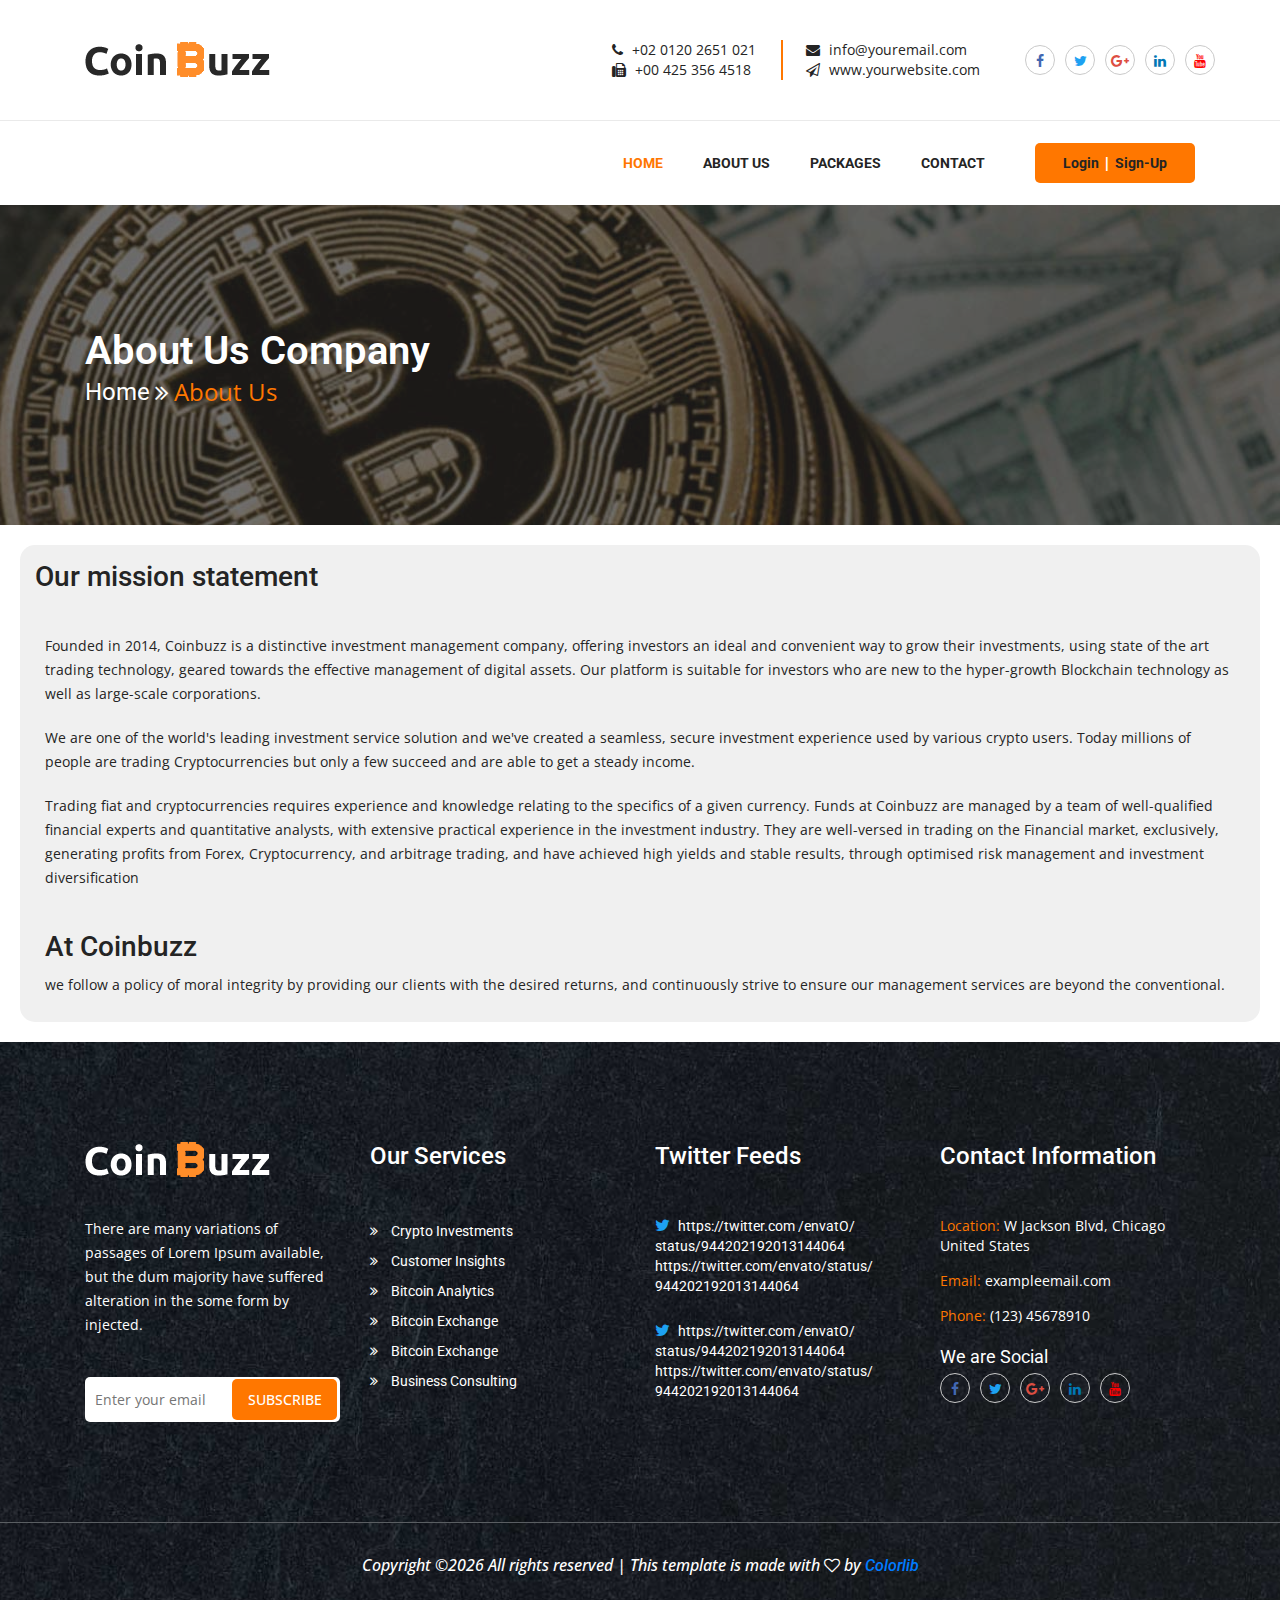
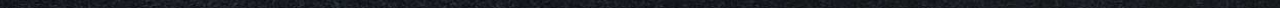
==== commit af965e4b: "added faq and dashboard preview" ====
--- a/about.html
+++ b/about.html
@@ -155,148 +155,23 @@
     <!-- breadcumb-area end -->
 
     <!-- about-area start -->
-    <div class="about-area position-relative">
-        <div class="container">
-            <div class="row">
-                <div class="col-lg-6 d-none d-lg-block">
-                    <div class="about-img">
-                        <img src="assets/images/about/1.jpg" alt="">
-                    </div>
-                </div>
-                <div class="col-lg-6 col-12">
-                    <div class="about-content">
-                        <h3>Minimum purchase is 50 Coins tokens. Get a bonus from 5% to 25% on every token purchase</h3>
-                        <p>There are many variations of passages of Lorem Ipsum available, but the majority have suffered alteration in some form, by injected humour, or randomised words which don't look even slightly believable.</p>
-                    </div>
-                    <div class="row">
-                        <div class="col-sm-3 col-6">
-                            <div class="about-items">
-                                <img src="assets/images/about/icon/1.png" alt="">
-                                <span class="counter">1454</span>
-                                <p>Support Countrie</p>
-                            </div>
-                        </div>
-                        <div class="col-sm-3 col-6">
-                            <div class="about-items">
-                                <img src="assets/images/about/icon/2.png" alt="">
-                                <span class="counter">759</span>
-                                <p>Bank Support</p>
-                            </div>
-                        </div>
-                        <div class="col-sm-3 col-6">
-                            <div class="about-items mb-0">
-                                <img src="assets/images/about/icon/3.png" alt="">
-                                <span class="counter">1250</span>
-                                <p>BitCoin ATMs</p>
-                            </div>
-                        </div>
-                        <div class="col-sm-3 col-6">
-                            <div class="about-items mb-0">
-                                <img src="assets/images/about/icon/4.png" alt="">
-                                <span class="counter">2391</span>
-                                <p>Producers Ready</p>
-                            </div>
-                        </div>
-                    </div>
-                </div>
-            </div>
-        </div>
+<main class="about-main">
+    <div class="about-intro">
+        <span><h3>Our mission statement</h3></span><p>
+            <p>Founded in 2014, Coinbuzz is a distinctive investment management company, offering investors an ideal and convenient way to grow their investments, using state of the art trading technology, geared towards the effective management of digital assets. Our platform is suitable for investors who are new to the hyper-growth Blockchain technology as well as large-scale corporations.
+            </p>
+
+            <p>We are one of the world's leading investment service solution and we've created a seamless, secure investment experience used by various crypto users. Today millions of people are trading Cryptocurrencies but only a few succeed and are able to get a steady income.</p>
+
+            <p>Trading fiat and cryptocurrencies requires experience and knowledge relating to the specifics of a given currency. Funds at Coinbuzz are managed by a team of well-qualified financial experts and quantitative analysts, with extensive practical experience in the investment industry. They are well-versed in trading on the Financial market, exclusively, generating profits from Forex, Cryptocurrency, and arbitrage trading, and have achieved high yields and stable results, through optimised risk management and investment diversification</p>
+            </p>
     </div>
-    <!-- about-area end -->
-
-    <!-- service-area start -->
-    <div class="service-area">
-        <div class="container">
-            <div class="row">
-                <div class="col-12">
-                    <div class="section-title text-center">
-                        <h2>Why Choose Bitcoin</h2>
-                        <img src="assets/images/line.png" alt="">
-                    </div>
-                </div>
-            </div>
-            <div class="row">
-                <div class="col-lg-4 col-md-6 col-12">
-                    <div class="service-wrap">
-                        <h3>What We Offer</h3>
-                        <p>There are many variations of passages of an Lorem Ipsum available but the about majority have suffered alteration in man some form a by injected humour or that randomised the a words which</p>
-                        <p>There are many variations of passages of an Lorem Ipsum available but the about majority have suffered.</p>
-                        <a href="#">Free Consultation</a>
-                    </div>
-                </div>
-                <div class="col-lg-4 col-md-6 col-12">
-                    <div class="service-items">
-                        <span class="flaticon-bitcoin-9"></span>
-                        <h3>Safe And Secure</h3>
-                        <p>There are many variations of Lorem Ipsum available but the about  some majority have form randomised words which believable.</p>
-                    </div>
-                    <div class="service-items">
-                        <span class="flaticon-profits"></span>
-                        <h3>Instant Exchange</h3>
-                        <p>There are many variations of Lorem Ipsum available but the about  some majority have form randomised words which believable.</p>
-                    </div>
-                </div>
-                <div class="col-lg-4 col-12">
-                    <div class="row">
-                        <div class="col-lg-12 col-md-6 col-12">
-                            <div class="service-items">
-                                <span class="flaticon-exchange-1"></span>
-                                <h3>Secure Wallet</h3>
-                                <p>There are many variations of Lorem Ipsum available but the about  some majority have form randomised words which believable.</p>
-                            </div>
-                        </div>
-                        <div class="col-lg-12 col-md-6 col-12">
-                            <div class="service-items">
-                                <span class="flaticon-bitcoin-7"></span>
-                                <h3>Experts Support</h3>
-                                <p>There are many variations of Lorem Ipsum available but the about  some majority have form randomised words which believable.</p>
-                            </div>
-                        </div>
-                    </div>
-                </div>
-            </div>
-        </div>
+
+    <div class="about-us">
+        <span><h3>At Coinbuzz</h3></span> <p><p>we follow a policy of moral integrity by providing our clients with the desired returns, and continuously strive to ensure our management services are beyond the conventional.</p></p>
     </div>
-    <!-- service-area end -->
-
-
-    <!-- calculate-area start -->
-    <div class="calculate-area calculate-area2 bg-1">
-        <div class="container">
-            <div class="row">
-                <div class="col-lg-8">
-                    <div class="calculate-wrap">
-                        <h2>Bitcoin To Currency Calculator...</h2>
-                        <p>There are many variations of passages of Lorem Ipsum available but the majority have suffered alteration in some form humour randomised slightly believable.</p>
-                        <ul>
-                            <li><input type="text" placeholder="1"></li>
-                            <li><p>BTC </p></li>
-                            <li>=</li>
-                            <li><p>14,150,588 </p></li>
-                            <li>
-                                <select name="select">
-                                    <option value="inr">inr</option>
-                                    <option value="etc">ect</option>
-                                    <option value="btc">btc</option>
-                                    <option value="inr">inr</option>
-                                    <option value="etc">ect</option>
-                                    <option value="btc">btc</option>
-                                </select>
-                            </li>
-                        </ul>
-                    </div>
-                </div>
-                <div class="col-lg-4">
-                    <div class="calculate-img">
-                        <img src="assets/images/calcluate.png" alt="">
-                    </div>
-                </div>
-            </div>
-        </div>
-    </div>
-    <!-- calculate-area start -->
-
-
+</main>
+    
     <!-- footer-area start -->
     <footer class="footer-area">
         <div class="footer-top">
--- a/assets/css/styles.css
+++ b/assets/css/styles.css
@@ -2301,4 +2301,216 @@
     width: 100%;
     height: 600px;
 }
-/*-------contact-area end-------*/+/*-------contact-area end-------*/
+
+
+/*-------Sign Up Page Start-------*/
+
+
+.form-body{
+    background-color: #ff7700;
+    display: flex;
+    flex-direction: column;
+    justify-content: center;
+    align-items: center;
+    min-height: 100vh;
+    margin: 0;
+    padding: 20px 0 20px 0;
+}
+
+.formContainer{
+    background-color: #fff;
+    border-radius: 5px;
+    overflow: hidden;
+    box-shadow: 0 2px 5px rgba(0, 0, 0, 0.3);
+    width: 400px;
+    max-width: 80%;
+}
+
+
+
+.formControl.success input{
+    border-color: #2ecc71;
+}
+
+.formControl.error input{
+    border-color: #e74c3c;
+}
+
+.formControl i{
+    position: absolute;
+    top: 40px;
+    right: 10px;
+    visibility: hidden;
+}
+
+
+
+
+
+
+.formControl i.togglePass{
+    position: absolute;
+    cursor: pointer;
+    top: 40px;
+    right: -22px;
+  
+  
+  }
+  
+  .formControl i.fa-eye{
+    visibility: visible;
+    transition: all .2s ease-out;
+  }
+  
+  .formControl i.fa-eye-slash{
+    visibility: hidden;
+    transition: all .2s ease-in;
+  }
+.formControl.success i.fa-check-circle{
+    color: #2ecc71;
+    visibility: visible;
+}
+
+.formControl.error i.fa-exclamation-circle{
+    color: #e74c3c;
+    visibility: visible;
+}
+
+.formControl small{
+    visibility: hidden;
+    position: absolute;
+    bottom: 0;
+    left: 0;
+}
+
+.formControl.error small{
+    visibility: visible;
+    color: #e74c3c;
+}
+
+.form button{
+    background-color: #8e44ad;
+    border: 2px solid #8e44ad;
+    border-radius: 4px;
+    color: #fff;
+    display: block;
+    padding: 10px;
+    font-size: 16px;
+    font-family: inherit;
+    width: 100%;
+}
+
+
+.form-header{
+    background-color: #f7f7f7;
+    border-bottom: #f0f0f0;
+    padding: 20px 40px;
+}
+
+
+
+.form-header > h2{
+    margin: 0;
+}
+
+
+.form{
+    padding: 40px 30px;
+}
+
+
+.formControl{
+    margin-bottom: 10px;
+    padding-bottom: 20px;
+    position: relative;
+}
+
+
+.formControl label{
+    display: inline-block;
+    margin-bottom: 4px;
+}
+
+
+.formControl input{
+    border: 2px solid #f0f0f0;
+    border-radius: 4px;
+    display: block;
+    padding: 10px;
+    font-size: 14px;
+    font-family: inherit;
+    width: 100%;
+}
+/*-------Sign Up Page End-------*/
+
+/*-------About Page End-------*/
+.about-main{
+    background-color: #f0f0f0;
+    margin: 20px;
+    padding: 15px;
+    border-radius: 15px;
+}
+
+
+.about-intro > p{
+    padding: 10px;
+}
+
+
+.about-us{
+    margin: 10px;
+}
+/*-------About Page End-------*/
+
+/*-------Packages Page Start-------*/
+.pk-main{
+    display: flex;
+    justify-content: center;
+    align-items: center;
+    margin: 20px;
+}
+
+
+.pk-items{
+    margin: 25px;
+    padding: 20px;
+    text-align: center;
+    border: 3px solid #ff7700;
+    border-radius: 15px;
+}
+
+
+.pk-header{
+    margin: 0 10px 20px 10px ;
+    padding: 5px;
+    border-bottom: 3px solid #333;
+}
+
+
+.pk-items > h3{
+    margin: 10px;
+}
+
+.pk-items > p{
+    margin: 5px;
+}
+
+
+.buy-plan{
+    margin: 10px;
+    padding: 10px;
+    border-radius: 8px;
+    border: none;
+    background-color: #333;
+    color: #fff;
+}
+
+
+@media screen and (max-width: 768px){
+    .pk-main{
+        flex-direction: column;
+        max-width: 100%;
+    }
+}
+/*-------Packages Page End-------*/